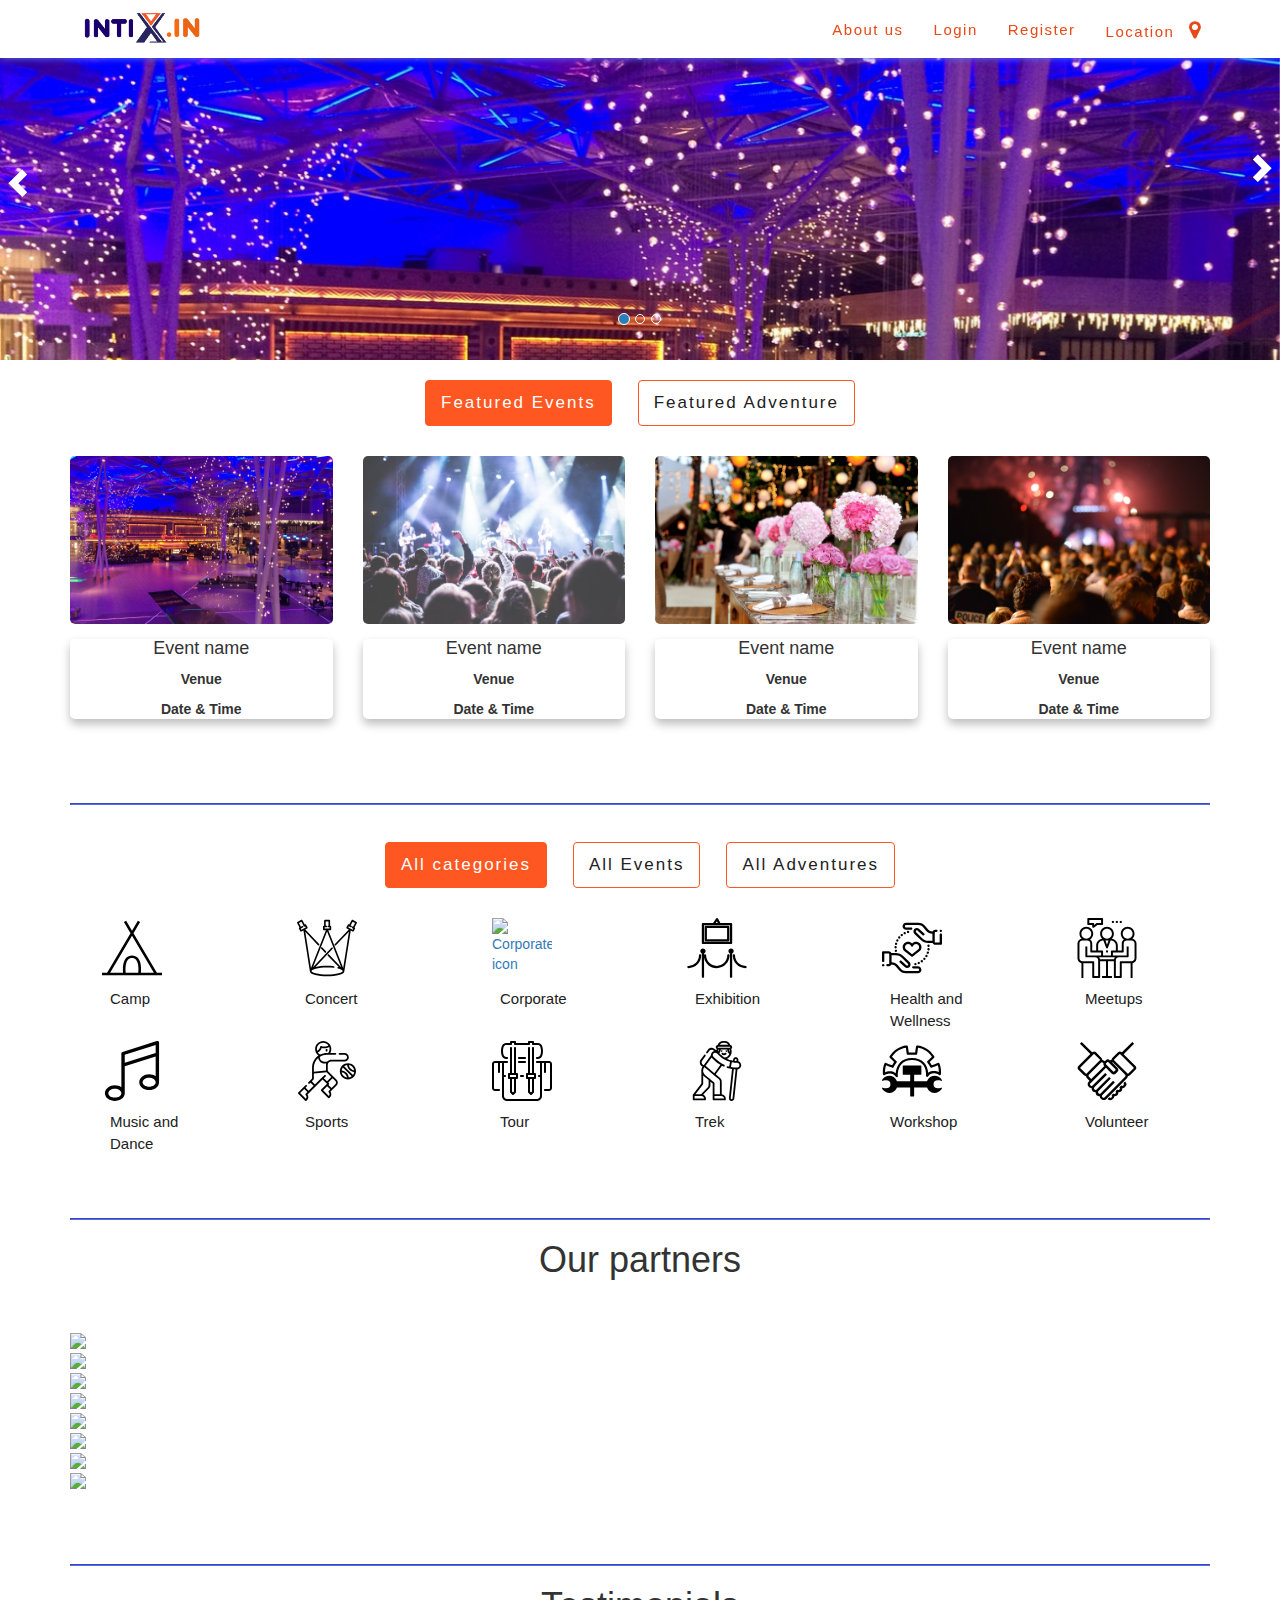
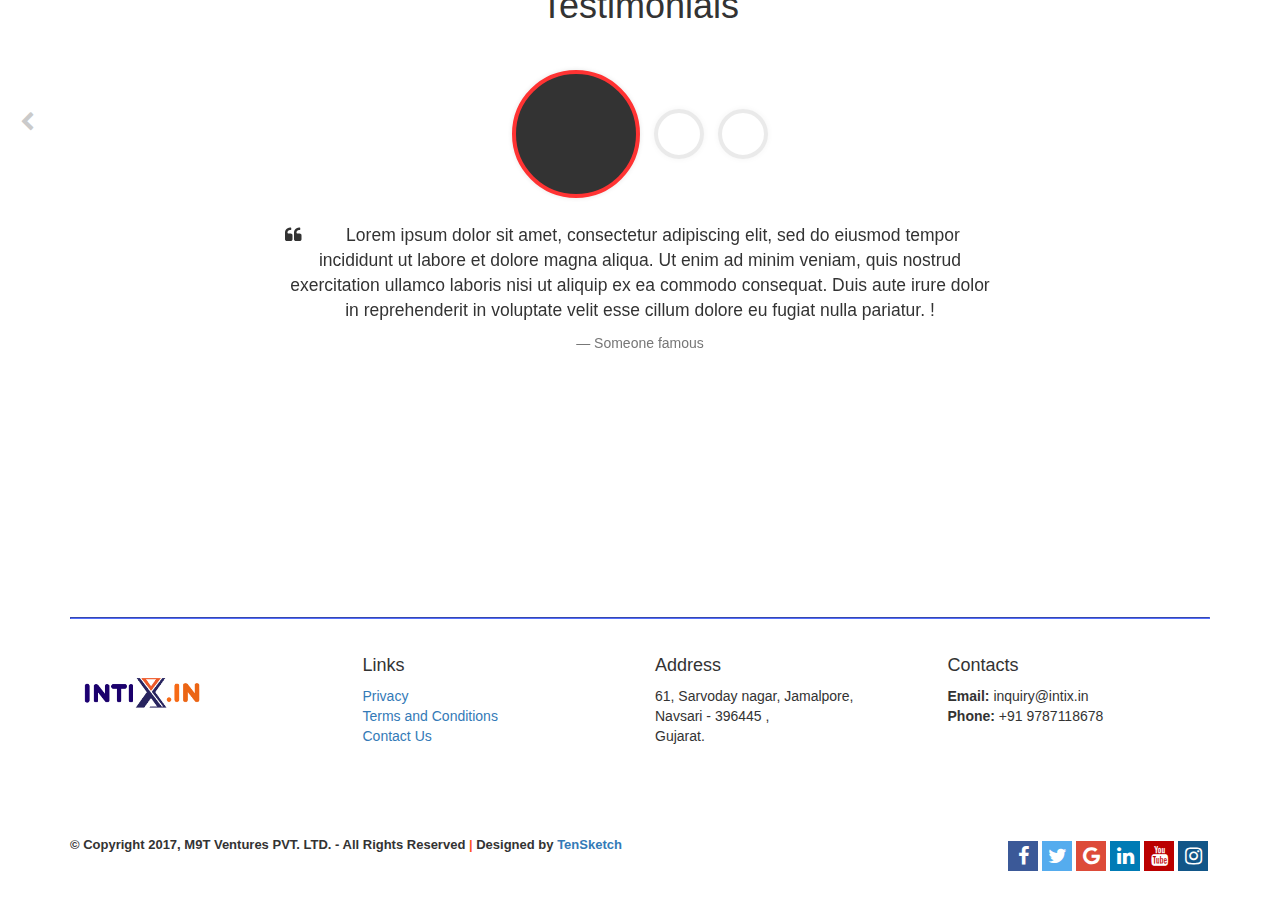
==== index.html @ 8bdb4c5f "intix design" ====
<!DOCTYPE html>
<html>
    <head>
        <title>Intix.in-Events and Adventures</title>
        <meta name="viewport" content="width=device-width, initial-scale=1.0">
        <meta name="description" content="Events listing and tour planning. Intix believes in creating memories together. We encourages people to spend time together in events and tours rather than people going for movies together. By doing this, we create memories and social strength. We support people spending time with each other either by going places and events happening in and around their city. Whenever people want to step out of their home, we should find intix.in as a one stop solution for planning and organizing your time of leisure, weekend or holiday. This is cool!">
        <meta name="keywords" content="events, adventures, tours, event listing, events planning, best events,, music events, dance events, showtime, ">    
        <!-- Bootstrap -->
        <link rel="shortcut icon" href="images/logo.png" type="image/x-icon">
        <link href="css/bootstrap.min.css" rel="stylesheet">
        <!--stylesheet for font awesome-->
        <link rel="stylesheet" href="https://maxcdn.bootstrapcdn.com/font-awesome/4.5.0/css/font-awesome.min.css">
        <!--stylesheet for our partners-->
        <link rel="stylesheet" href="css/infinite-slider.css">
        <link rel="stylesheet" href="css/style.css">
        <!-- HTML5 Shim andd Respond.js IE8 support of HTML5 elements and media queries -->
        <!-- WARNING: Respond.js doesn't work if you view the page via file:// -->
        <!--[if lt IE 9]>
        <script src="https://oss.maxcdn.com/libs/html5shiv/3.7.0/html5shiv.js"></script>
        <script src="https://oss.maxcdn.com/libs/respond.js/1.3.0/respond.min.js"></script>
        <![endif]-->
        
    </head>
    
    <body>
        <!--navbar starts-->
        <header>
            <nav class="navbar navbar-white navbar-fixed-top">
                <div class="container">
                    <div class="navbar-header">
                        <a class="navbar-brand" href="index.html">
                            <img alt="Brand" src="images/logo.png" style="width:150px;margin-top: -24px;">
                        </a>
                        <button type="button" class="navbar-toggle collapsed" data-toggle="collapse" data-target="#navbar" aria-expanded="false" aria-controls="navbar">
                            <span class="icon-bar"></span>
                            <span class="icon-bar"></span>
                            <span class="icon-bar"></span>
                        </button>
                    </div>
                    <div id="navbar" class="navbar-collapse collapse">
                        <ul class="nav navbar-nav navbar-right" id="snav">
                            <li><a href="about.html">About us</a></li>
                            <li><a href="#about">Login</a></li>
                            <li><a href="#contact">Register</a></li>
                            <li class="dropdown">
                                <a href="#" class="dropdown-toggle" data-toggle="dropdown" role="button" aria-haspopup="true" aria-expanded="false">Location <span class="fa fa-map-marker location"></span></a>
                                <ul class="dropdown-menu">
                                    <li><a href="#">Bengaluru</a></li>
                                    <li><a href="#">Kolkatta</a></li>
                                    <li><a href="#">Mumbai</a></li>
                                    <li><a href="#">Chennai</a></li>
                                </ul>
                            </li>
                        </ul>
                    </div><!--/.nav-collapse -->
                </div>
            </nav>
        </header>
        <!--navbar ends-->
        
        <!--slider starts-->
        <div class="container-fluid">
            <div class="row">
                <!-- Carousel -->
                <div id="carousel-example-generic" class="carousel slide" data-ride="carousel">
                    <!-- Indicators -->
                    <ol class="carousel-indicators">
                        <li data-target="#carousel-example-generic" data-slide-to="0" class="active"></li>
                        <li data-target="#carousel-example-generic" data-slide-to="1"></li>
                        <li data-target="#carousel-example-generic" data-slide-to="2"></li>
                    </ol>
                    <!-- Wrapper for slides -->
                    <div class="carousel-inner">
                        <div class="item active">
                            <img src="images/1E.jpeg" alt="First slide">
                        </div>
                        <div class="item">
                            <img src="images/2E.jpeg" alt="Second slide">
                        </div>
                        <div class="item">
                            <img src="images/3E.jpeg" alt="Third slide">
                        </div>
                        <div class="item">
                            <img src="images/4E.jpg" alt="Fourth slide">
                        </div>
                    </div>
                    <!-- Controls -->
                    <a class="left carousel-control" href="#carousel-example-generic" data-slide="prev">
                        <span class="glyphicon glyphicon-chevron-left"></span>
                    </a>
                    <a class="right carousel-control" href="#carousel-example-generic" data-slide="next">
                        <span class="glyphicon glyphicon-chevron-right"></span>
                    </a>
                </div>
                <!-- /carousel -->
            </div>
        </div>
        
        <!--featured events and adventures starts-->
        <div class="container" style="padding-top: 10px;">  
            <ul class="nav nav-pills" role="tablist">
                <li role="presentation" class="active">
                    <a href="#menu1" aria-controls="menu1" role="tab" data-toggle="tab" class="stab">Featured Events</a>
                </li>
                <li role="presentation">
                    <a href="#menu2" aria-controls="menu2" role="tab" data-toggle="tab" class="stab">Featured Adventure</a>
                </li>
            </ul>
            <div class="tab-content">
                <div id="menu1" class="tab-pane fade in active">
                    <div class="row">
                        <div class="col-sm-12 col-md-3 col-lg-3">
                            <div class="pdf-thumb-box"> 
                                <a href="booknow.html">
                                    <div class="pdf-thumb-box-overlay">
                                        <span>
                                          <img class="img-fluid" src="fonts/ticket_icon.svg" style="height: 4em; width: 4em;" alt="ticket icon">
                                      </span>
                                  </div>
                                  <img class="img-responsive" src="images/1E.jpeg" alt="eventpic">
                              </a>
                            </div>
                            <div class="card">
                               <h4>Event name</h4>
                                <p>Venue</p>
                                <p>Date & Time</p>
                            </div>
                        </div>
                      <div class="col-sm-12 col-md-3 col-lg-3">
                          <div class="pdf-thumb-box"> 
                              <a href="booknow.html">
                                  <div class="pdf-thumb-box-overlay">
                                      <span>
                                          <img class="img-fluid" src="fonts/ticket_icon.svg" style="height: 4em; width: 4em;" alt="ticket icon">
                                      </span>
                                  </div>
                                  <img class="img-responsive" src="images/2E.jpeg" alt="eventpic">
                              </a>
                          </div>
                          <div class="card">
                               <h4>Event name</h4>
                                <p>Venue</p>
                                <p>Date & Time</p>
                            </div>
                      </div>
                      <div class="col-sm-12 col-md-3 col-lg-3">
                          <div class="pdf-thumb-box"> 
                              <a href="booknow.html">
                                  <div class="pdf-thumb-box-overlay">
                                      <span>
                                          <img class="img-fluid" src="fonts/ticket_icon.svg" style="height: 4em; width: 4em;" alt="ticket icon">
                                      </span>
                                  </div>
                                  <img class="img-responsive" src="images/3E.jpeg" alt="eventpic">
                              </a>
                          </div>
                          <div class="card">
                               <h4>Event name</h4>
                                <p>Venue</p>
                                <p>Date & Time</p>
                            </div>
                      </div>
                      <div class="col-sm-12 col-md-3 col-lg-3">
                          <div class="pdf-thumb-box"> 
                              <a href="booknow.html">
                                  <div class="pdf-thumb-box-overlay">
                                      <span>
                                          <img class="img-fluid" src="fonts/ticket_icon.svg" style="height: 4em; width: 4em;" alt="ticket icon">
                                      </span>
                                  </div>
                                  <img class="img-responsive" src="images/4E.jpg" alt="eventpic">
                              </a>
                          </div>
                          
                          <div class="card">
                               <h4>Event name</h4>
                                <p>Venue</p>
                                <p>Date & Time</p>
                            </div>
                      </div>
                  </div>
              </div>
  
              <div id="menu2" class="tab-pane fade">
                  <div class="row">
                      <div class="col-sm-12 col-md-3 col-lg-3">
                          <div class="pdf-thumb-box"> 
                              <a href="booknow.html">
                                  <div class="pdf-thumb-box-overlay">
                                      <span>
                                          <img class="img-fluid" src="fonts/ticket_icon.svg" style="height: 4em; width: 4em;" alt="ticket icon">
                                      </span>
                                  </div>
                                  <img class="img-responsive" src="images/4E.jpg" alt="eventpic">
                              </a>
                          </div>
                          <div class="card">
                               <h4>Adventure name</h4>
                                <p>Venue</p>
                                <p>Date & Time</p>
                            </div>
                      </div>
                      <div class="col-sm-12 col-md-3 col-lg-3">
                          <div class="pdf-thumb-box"> 
                              <a href="booknow.html">
                                  <div class="pdf-thumb-box-overlay">
                                      <span>
                                          <img class="img-fluid" src="fonts/ticket_icon.svg" style="height: 4em; width: 4em;" alt="ticket icon">
                                      </span>
                                  </div>
                                  <img class="img-responsive" src="images/3E.jpeg" alt="eventpic">
                              </a>
                          </div>
                          <div class="card">
                               <h4>Adventure name</h4>
                                <p>Venue</p>
                                <p>Date & Time</p>
                            </div>
                          
                      </div>
                      <div class="col-sm-12 col-md-3 col-lg-3">
                          <div class="pdf-thumb-box"> 
                              <a href="booknow.html">
                                  <div class="pdf-thumb-box-overlay">
                                      <span>
                                          <img class="img-fluid" src="fonts/ticket_icon.svg" style="height: 4em; width: 4em;" alt="ticket icon">
                                      </span>
                                  </div>
                                  <img class="img-responsive" src="images/2E.jpeg" alt="eventpic">
                              </a>
                          </div>
                          <div class="card">
                               <h4>Adventure name</h4>
                                <p>Venue</p>
                                <p>Date & Time</p>
                            </div>
                      </div>
                      <div class="col-sm-12 col-md-3 col-lg-3">
                          <div class="pdf-thumb-box"> 
                              <a href="booknow.html">
                                  <div class="pdf-thumb-box-overlay">
                                      <span>
                                          <img class="img-fluid" src="fonts/ticket_icon.svg" style="height: 4em; width: 4em;" alt="ticket icon">
                                      </span>
                                  </div>
                                  <img class="img-responsive" src="images/1E.jpeg" alt="eventpic">
                              </a>
                          </div>
                          <div class="card">
                               <h4>Adventure name</h4>
                                <p>Venue</p>
                                <p>Date & Time</p>
                            </div>
                      </div>
                  </div>
              </div>
          </div>
      </div>
      <br><br><br>
      <!--all categories with starts-->
      <div class="container"> 
          <hr>
          <br>
          <ul class="nav nav-pills" role="tablist">
              <li role="presentation" class="active">
                  <a href="#menuAll" aria-controls="menu1" role="tab" data-toggle="tab" class="stab">All categories</a>
              </li>
              <li role="presentation">
                  <a href="#menuE" aria-controls="menu1" role="tab" data-toggle="tab" class="stab">All Events</a>
              </li>
              <li role="presentation">
                  <a href="#menuAd" aria-controls="menu3" role="tab" data-toggle="tab" class="stab">All Adventures</a>
              </li>
          </ul>
          <div class="tab-content">
              <!--all categories display-->
              <div id="menuAll" class="tab-pane fade in active">
                  <div class="row">
                      <div class="col-sm-12 col-md-2 col-lg-2" >
                          <a href="camp.html">
                              <img class="img-responsive" src="images/Camp.svg" id="icon_size" alt="camp icon">
                          </a>
                          <p class="name-allc">Camp</p>
                      </div>
                      <div class="col-sm-12 col-md-2 col-lg-2">
                          <a href="concert.html">
                              <img class="img-responsive" src="images/Concert.svg" id="icon_size" alt="Concert icon">
                          </a>
                          <p class="name-allc">Concert</p>
                      </div>
                      <div class="col-sm-12 col-md-2 col-lg-2">
                          <a href="Corporate.html">
                              <img class="img-responsive" src="images/corporate.svg" id="icon_size" alt="Corporate icon">
                          </a>
                          <p class="name-allc">Corporate</p>
                      </div>
                      <div class="col-sm-12 col-md-2 col-lg-2">
                          <a href="camp.html">
                              <img class="img-responsive" src="images/Exhibition.svg" id="icon_size" alt="Exhibition icon">
                          </a>
                          <p class="name-allc">Exhibition</p>
                      </div>
                      <div class="col-sm-12 col-md-2 col-lg-2">
                          <a href="camp.html">
                              <img class="img-responsive" src="images/Health%20&%20Wellness.svg" id="icon_size" alt="Health and Wellness icon">
                          </a>
                          <p class="name-allc">Health and Wellness</p>
                      </div>
                      <div class="col-sm-12 col-md-2 col-lg-2">
                          <a href="camp.html">
                              <img class="img-responsive" src="images/Meetups.svg" id="icon_size" alt="Meetups icon">
                          </a>
                          <p class="name-allc">Meetups</p>
                      </div>                    
                  </div>
                  <div class="row">
                      <div class="col-sm-12 col-md-2 col-lg-2">
                          <a href="camp.html">
                              <img class="img-responsive" src="images/Music%20and%20Dance.svg" id="icon_size" alt="Music and Dance icon">
                          </a>
                          <p class="name-allc">Music and<br> Dance</p>
                      </div>
                      <div class="col-sm-12 col-md-2 col-lg-2">
                          <a href="camp.html">
                              <img class="img-responsive" src="images/Sports.svg" id="icon_size" alt="Sports icon">
                          </a>
                          <p class="name-allc">Sports</p>
                      </div>
                      <div class="col-sm-12 col-md-2 col-lg-2">
                          <a href="camp.html">
                              <img class="img-responsive" src="images/Tour.svg" id="icon_size" alt="Tour icon">
                          </a>
                          <p class="name-allc">Tour</p>
                      </div>
                      <div class="col-sm-12 col-md-2 col-lg-2">
                          <a href="camp.html">
                              <img class="img-responsive" src="images/Trek.svg" id="icon_size" alt="Trek icon">
                          </a>
                          <p class="name-allc">Trek</p>
                      </div>
                      <div class="col-sm-12 col-md-2 col-lg-2">
                          <a href="camp.html">
                              <img class="img-responsive" src="images/Workshop.svg" id="icon_size" alt="Workshop icon">
                          </a>
                          <p class="name-allc">Workshop</p>
                      </div>
                      <div class="col-sm-12 col-md-2 col-lg-2">
                          <a href="camp.html">
                              <img class="img-responsive" src="images/Volunteer.svg" id="icon_size" alt="volunteer icon">
                          </a>
                          <p class="name-allc">Volunteer</p>
                      </div>
                  </div>
              </div>
              <!--all events display-->
              <div id="menuE" class="tab-pane fade">
                  <div class="row">
                      
                      <div class="col-sm-12 col-md-2 col-lg-2">
                          <a href="concert.html">
                              <img class="img-responsive" src="images/Concert.svg" id="icon_size" alt="Concert icon">
                          </a>
                          <p class="name-allc">Concert</p>
                      </div>
                      <div class="col-sm-12 col-md-2 col-lg-2">
                          <a href="Corporate.html">
                              <img class="img-responsive" src="images/Corporate.svg" id="icon_size" alt="Corporate icon">
                          </a>
                          <p class="name-allc">Corporate</p>
                      </div>
                      <div class="col-sm-12 col-md-2 col-lg-2">
                          <a href="camp.html">
                              <img class="img-responsive" src="images/Exhibition.svg" id="icon_size" alt="Exhibition icon">
                          </a>
                          <p class="name-allc">Exhibition</p>
                      </div>
                      <div class="col-sm-12 col-md-2 col-lg-2">
                          <a href="camp.html">
                              <img class="img-responsive" src="images/Health%20&%20Wellness.svg" id="icon_size" alt="Health and Wellness icon">
                          </a>
                          <p class="name-allc">Health and Wellness</p>
                      </div>
                      <div class="col-sm-12 col-md-2 col-lg-2">
                          <a href="camp.html">
                              <img class="img-responsive" src="images/Meetups.svg" id="icon_size" alt="Meetups icon">
                          </a>
                          <p class="name-allc">Meetups</p>
                      </div>
                      <div class="col-sm-12 col-md-2 col-lg-2">
                          <a href="camp.html">
                              <img class="img-responsive" src="images/Music%20and%20Dance.svg" id="icon_size" alt="Music and Dance icon">
                          </a>
                          <p class="name-allc">Music and<br> Dance</p>
                      </div>    
                  </div>
                  <div class="row">
                      <div class="col-sm-12 col-md-2 col-lg-2">
                          <a href="camp.html">
                              <img class="img-responsive" src="images/Workshop.svg" id="icon_size" alt="Workshop icon">
                          </a>
                          <p class="name-allc">Workshop</p>
                      </div>
                      <div class="col-sm-12 col-md-2 col-lg-2">
                          <a href="camp.html">
                              <img class="img-responsive" src="images/Volunteer.svg" id="icon_size" alt="volunteer icon">
                          </a>
                          <p class="name-allc">Volunteer</p>
                      </div>
                  </div>
              </div>
              
              <!--all adventures display-->
              <div id="menuAd" class="tab-pane fade">
                  <div class="row">
                      <div class="col-sm-12 col-md-2 col-lg-2">
                          <a href="camp.html">
                              <img class="img-responsive" src="images/Camp.svg" id="icon_size" alt="camp icon">
                          </a>
                          <p class="name-allc">Camp</p>
                      </div>
                      <div class="col-sm-12 col-md-2 col-lg-2">
                          <a href="camp.html">
                              <img class="img-responsive" src="images/Sports.svg" id="icon_size" alt="Sports icon">
                          </a>
                          <p class="name-allc">Sports</p>
                      </div>
                      <div class="col-sm-12 col-md-2 col-lg-2">
                          <a href="camp.html">
                              <img class="img-responsive" src="images/Trek.svg" id="icon_size" alt="Trek icon">
                          </a>
                          <p class="name-allc">Trek</p>
                      </div>
                      <div class="col-sm-12 col-md-2 col-lg-2">
                          <a href="camp.html">
                              <img class="img-responsive" src="images/Tour.svg" id="icon_size" alt="Tour icon">
                          </a>
                          <p class="name-allc">Tour</p>
                      </div>
                  </div>
              </div>
          </div>
      </div><br><br>
        <!-- Our partners starts-->
        <div class="container">
            <hr>
            <h1 class="text-center">Our partners</h1>
            <br><br>
            <div class="customer-logos">
                <div class="slide">
                    <img src="https://www.solodev.com/assets/carousel/image1.png">
                </div>
                <div class="slide">
                    <img src="https://www.solodev.com/assets/carousel/image2.png">
                </div>
                <div class="slide">
                    <img src="https://www.solodev.com/assets/carousel/image3.png">
                </div>
                <div class="slide">
                    <img src="https://www.solodev.com/assets/carousel/image4.png">
                </div>
                <div class="slide">
                    <img src="https://www.solodev.com/assets/carousel/image5.png">
                </div>
                <div class="slide">
                    <img src="https://www.solodev.com/assets/carousel/image6.png">
                </div>
                <div class="slide">
                    <img src="https://www.solodev.com/assets/carousel/image7.png">
                </div>
                <div class="slide">
                    <img src="https://www.solodev.com/assets/carousel/image8.png">
                </div>
            </div>
        </div>
        <br><br><br>    
				
        <!-- Our partners ends -->
        <!--testimonials starts-->
       <div class="container" style="padding-bottom: 0px;">
           <hr>
            <h1 class="text-center">Testimonials</h1>
           
           <div class="row">
                    <div class="col-md-12" data-wow-delay="0.2s">
                        <div class="carousel slide" data-ride="carousel" id="quote-carousel">
                            <!-- Bottom Carousel Indicators -->
                            <ol class="carousel-indicators">
                                <li data-target="#quote-carousel" data-slide-to="0" class="active"><img class="img-responsive " src="https://s3.amazonaws.com/uifaces/faces/twitter/brad_frost/128.jpg" alt="">
                                </li>
                                <li data-target="#quote-carousel" data-slide-to="1"><img class="img-responsive" src="https://s3.amazonaws.com/uifaces/faces/twitter/rssems/128.jpg" alt="">
                                </li>
                                <li data-target="#quote-carousel" data-slide-to="2"><img class="img-responsive" src="https://s3.amazonaws.com/uifaces/faces/twitter/adellecharles/128.jpg" alt="">
                                </li>
                            </ol>

                            <!-- Carousel Slides / Quotes -->
                            <div class="carousel-inner text-center">

                                <!-- Quote 1 -->
                                <div class="item active">
                                    <blockquote>
                                        <div class="row">
                                            <div class="col-sm-8 col-sm-offset-2">

                                                <p>Lorem ipsum dolor sit amet, consectetur adipiscing elit, sed do eiusmod tempor incididunt ut labore et dolore magna aliqua. Ut enim ad minim veniam, quis nostrud exercitation ullamco laboris nisi ut aliquip ex ea commodo consequat. Duis aute irure dolor in reprehenderit in voluptate velit esse cillum dolore eu fugiat nulla pariatur. !</p>
                                                <small>Someone famous</small>
                                            </div>
                                        </div>
                                    </blockquote>
                                </div>
                                <!-- Quote 2 -->
                                <div class="item">
                                    <blockquote>
                                        <div class="row">
                                            <div class="col-sm-8 col-sm-offset-2">

                                                <p>Lorem ipsum dolor sit amet, consectetur adipiscing elit, sed do eiusmod tempor incididunt ut labore et dolore magna aliqua. Ut enim ad minim veniam, quis nostrud exercitation ullamco laboris nisi ut aliquip ex ea commodo consequat. Duis aute irure dolor in reprehenderit in voluptate velit esse cillum dolore eu fugiat nulla pariatur. </p>
                                                <small>Someone famous</small>
                                            </div>
                                        </div>
                                    </blockquote>
                                </div>
                                <!-- Quote 3 -->
                                <div class="item">
                                    <blockquote>
                                        <div class="row">
                                            <div class="col-sm-8 col-sm-offset-2">

                                                <p>Lorem ipsum dolor sit amet, consectetur adipiscing elit, sed do eiusmod tempor incididunt ut labore et dolore magna aliqua. Ut enim ad minim veniam, quis nostrud exercitation ullamco laboris nisi ut aliquip ex ea commodo consequat. Duis aute irure dolor in reprehenderit in voluptate velit esse cillum dolore eu fugiat nulla pariatur. .</p>
                                                <small>Someone famous</small>
                                            </div>
                                        </div>
                                    </blockquote>
                                </div>
                            </div>

                            <!-- Carousel Buttons Next/Prev -->
                            <a data-slide="prev" href="#quote-carousel" class="left carousel-control"><i class="fa fa-chevron-left"></i></a>
                            <a data-slide="next" href="#quote-carousel" class="right carousel-control"><i class="fa fa-chevron-right"></i></a>
                        </div>
                    </div>
                </div>
</div>
        
        
        <!--testimonials ends-->
        
        
        
        <!--footer starts-->
        <footer>
            <div class="container">
                <hr>
                <div class="row" style="padding-top: 20px;">
                <div class="col-sm-12 col-md-3">
                    <a class="navbar-brand" href="index.html"><img alt="Brand" src="images/logo.png" style="width:150px;" class="img-fluid"></a>
                    <br>
                </div>    
                    <div class="col-sm-12 col-md-3">
                        <h4>Links</h4>
                            <a class="linkfooter" href="privacy.html" target="_blank">Privacy</a><br>
                            <a class="linkfooter" href="terms_&_conditions.html" target="_blank">Terms and Conditions</a><br>
                            <a class="linkfooter" href="privacy.html" target="_blank">Contact Us</a><br>
                    </div>    
                    <div class="col-sm-12 col-md-3">
                        <h4>Address</h4>
                        <p>61, Sarvoday nagar, Jamalpore,<br>Navsari - 396445 , <br>Gujarat.</p>
                        
                    </div>    
                    <div class="col-sm-12 col-md-3" >
                        <h4>Contacts</h4>
                        <p><b>Email:</b>&nbsp;inquiry@intix.in<br><b>Phone:</b>&nbsp;+91 9787118678</p>
                    </div>    
                </div>
                <br><br><br><br>
                <div class="row">
                    <div class="col-sm-12 col-md-6 col-lg-6">
                        <div class="copyright">
                            <p> © Copyright 2017, M9T Ventures PVT. LTD. - All Rights Reserved <span style="color: #FF5722">|</span> Designed by <a href="www.tensketch.com">TenSketch</a></p>
                        </div>
                    </div>
                    <div class="col-sm-12 col-md-6 col-lg-6">
                        <div class="social">
                            <a href="#" class="fa fa-facebook"></a>
                            <a href="#" class="fa fa-twitter"></a>
                            <a href="#" class="fa fa-google"></a>
                            <a href="#" class="fa fa-linkedin"></a>
                            <a href="#" class="fa fa-youtube"></a>
                            <a href="#" class="fa fa-instagram"></a>
                            
                        </div>
                    </div>
                                     
                    
                </div>
                
                    
            
            </div>
        </footer>
        <!--footer ends-->
        
        
        
        
        <!-- jQuery (necessary for Bootstrap's JavaScript plugins) -->
        <script src="https://code.jquery.com/jquery.js"></script>
        
        <!-- Include all compiled plugins (below), or include individual files as needed -->
        <script src="js/bootstrap.min.js"></script>
        <!--script for our partners starts-->
        <script>
            $(document).ready(function(){
                $('.customer-logos').slick({
                    slidesToShow: 6,
                    slidesToScroll: 1,
                    autoplay: true,
                    autoplaySpeed: 1000,
                    arrows: false,
                    dots: false,
                    pauseOnHover: false,
                    responsive: [{
                    breakpoint: 768,
                    settings: {
                    slidesToShow: 4
                    }
                    }, {breakpoint: 520,
                        settings: {
                            slidesToShow: 3
                        }
                       }]
                });
            });
        </script>
        
        <script src="https://cdnjs.cloudflare.com/ajax/libs/slick-carousel/1.6.0/slick.js"></script>
        
        <!--script for our partners ends-->
        
  </body>
</html>
---- css/infinite-slider.css ----
/* Slider */
.slick-slide {
    margin: 0px 20px;
}

.slick-slide img {
    width: 100%;
}

.slick-slider
{
    position: relative;
    display: block;
    box-sizing: border-box;
    -webkit-user-select: none;
    -moz-user-select: none;
    -ms-user-select: none;
            user-select: none;
    -webkit-touch-callout: none;
    -khtml-user-select: none;
    -ms-touch-action: pan-y;
        touch-action: pan-y;
    -webkit-tap-highlight-color: transparent;
}

.slick-list
{
    position: relative;
    display: block;
    overflow: hidden;
    margin: 0;
    padding: 0;
}
.slick-list:focus
{
    outline: none;
}
.slick-list.dragging
{
    cursor: pointer;
    cursor: hand;
}

.slick-slider .slick-track,
.slick-slider .slick-list
{
    -webkit-transform: translate3d(0, 0, 0);
       -moz-transform: translate3d(0, 0, 0);
        -ms-transform: translate3d(0, 0, 0);
         -o-transform: translate3d(0, 0, 0);
            transform: translate3d(0, 0, 0);
}

.slick-track
{
    position: relative;
    top: 0;
    left: 0;
    display: block;
}
.slick-track:before,
.slick-track:after
{
    display: table;
    content: '';
}
.slick-track:after
{
    clear: both;
}
.slick-loading .slick-track
{
    visibility: hidden;
}

.slick-slide
{
    display: none;
    float: left;
    height: 100%;
    min-height: 1px;
}
[dir='rtl'] .slick-slide
{
    float: right;
}
.slick-slide img
{
    display: block;
}
.slick-slide.slick-loading img
{
    display: none;
}
.slick-slide.dragging img
{
    pointer-events: none;
}
.slick-initialized .slick-slide
{
    display: block;
}
.slick-loading .slick-slide
{
    visibility: hidden;
}
.slick-vertical .slick-slide
{
    display: block;
    height: auto;
    border: 1px solid transparent;
}
.slick-arrow.slick-hidden {
    display: none;
}
---- css/style.css ----
/* navbar style */
            .navbar-white {
                background-color:#fff;
                border-radius:0;
                box-shadow: 0px 0.5px 7px #536DFE;
                padding: 5px 0px 0px;
                
            }
            .navbar-nav > li >a{
                color:#E64A19;
            }
            .navbar-nav > li >a:hover{
                background:#FF5722;
                color:#fff;
            }
            .location{
                padding: 0px !important;
                margin: 0px !important;
            }
            .navbar-toggle .icon-bar{
                background-color: black;
            }
            #snav{
                font-size: 15px; 
                font-weight:300; 
                color: #212121; 
                letter-spacing: 0.15rem;
            }
.navbar-brand{
    margin-left: 0px !important;
    padding-left: 0px;
}
                        
            /* html & body styles */
            body{
                background: #fff;
            }

            /* horizontal line style */
            hr{
                display: block;
                margin-top: 1em;
                margin-bottom: 0.5em;
                margin-left: auto;
                margin-right: auto;
                border-style: inset;
                border-width: 1px;
                border-color: #536DFE;
            }

            /* Carousel Styles*/
            .carousel-indicators .active {
                background-color: #2980b9;
            }
            
            .carousel-inner img {
                width: 100%;
                height: 100%;
            }
            .carousel-inner{
                height: 40vh;
            }
            .carousel-control {
                width: 0;
            }

            .carousel-control.left,.carousel-control.right {
	           opacity: 1;
	           filter: alpha(opacity=100);
	           background-image: none;
	           background-repeat: no-repeat;
	           text-shadow: none;
            }

            .carousel-control.left span {
                padding: 15px;
            }

            .carousel-control.right span {
	           margin-right: 5px;
            }   
            
            .carousel-control .glyphicon-chevron-left, 
            .carousel-control .glyphicon-chevron-right, 
            .carousel-control .icon-prev, 
            .carousel-control .icon-next {
	           position: absolute;
	           top: 45%;
	           z-index: 5;
	           display: inline-block;
            }

            .carousel-control .glyphicon-chevron-left,
            .carousel-control .icon-prev {
	           left: 0;
            }

            .carousel-control .glyphicon-chevron-right,
            .carousel-control .icon-next {
	           right: 0;
            }

            .carousel-cntrol.left span,
            .carousel-control.right span {
	           background-color: none;
            }

            .carousel-control.left span:hover,
            .carousel-control.right span:hover {
	           opacity: .7;
	           filter: alpha(opacity=70);
            }
            
            /* style for tab toggle*/
            .stab{
                font-size: 17px; 
                font-weight:500; 
                color: #212121; 
                letter-spacing: 0.2rem;
                border: 1.5px solid;
                border-color: #FF5722;
            }
            nav-tabs > li, .nav-pills > li {
                float:none;
                display:inline-block;
                *display:inline; /* ie7 fix */
                zoom:1; /* hasLayout ie7 trigger */
                padding: 10px;
            }
            .nav-tabs, .nav-pills {
                text-align: center;
                border-radius: 10px;
            }       
            .tab-content{
                position: relative;
                padding-top: 20px;
            }
            .nav-pills>li.active>a, .nav-pills>li.active>a:focus, .nav-pills>li.active>a:hover{
                color: #fff;
                background-color: #FF5722; 
            }

            /* hover image with center icons */
            .pdf-thumb-box{
                display:inline-block;
                position:relative !important; 
                overflow: hidden;
                border-radius: 5px;
                
            }
            .pdf-thumb-box-overlay {
                display:none;
            }
            .pdf-thumb-box a:hover .pdf-thumb-box-overlay {
                display:inline;
                text-align:center;
                position: absolute;
                transition: background 0.2s ease, padding 0.8s linear;
                background-color: #6D5CA1; 
                color: #fff;
                width:100%;
                height:100%;
                text-shadow: 0 1px 2px rgba(0, 0, 0, .6);
                opacity: 0.85   ;
            }
            .pdf-thumb-box-overlay span {
                position: relative;
                top: 35%;
                -webkit-transform: translateY(-50%);
                -ms-transform: translateY(-50%);
                transform: translateY(-50%);
            }

            /* style for all categories */
            .name-allc{
                padding-top: 10px;
                padding-left: 40px;
                color: #212121;
                font-weight: 500;
                font-size: 15px;
            }
            #icon_size{
                height: 60px;
                width: 60px;
                margin-left: 32px;
            }
            
            /*featured section card style*/
            .card{
                text-align: center;
                font-weight: 600;
                box-shadow: 0px 5px 10px 0px #BDBDBD;
                border-left: 0px solid #BDBDBD;
                border-radius: 5px
            }
            
            /* style for testimonials */
            #quote-carousel {
                padding: 0 10px 30px 10px;
                margin-top: 20px;
            }
            #quote-carousel .carousel-control {
                background: none;
                color: #CACACA;
                font-size: 2.3em;
                text-shadow: none;
                margin-top: 30px;
            }
            #quote-carousel .carousel-indicators {
                position: relative;
                right: 50%;
                top: 0%;
                bottom: 0px;
                margin-top: 0;
                
                margin-right: -19px;
            }
            #quote-carousel .carousel-indicators li {
                width: 50px;
                height: 50px;
                cursor: pointer;
                border: 1px solid #ccc;
                box-shadow: 0 0 5px rgba(0, 0, 0, 0.1);
                border-radius: 50%;
                opacity: 0.4;
                overflow: hidden;
                transition: all .4s ease-in;
                vertical-align: middle;
            }
            #quote-carousel .carousel-indicators .active {
                width: 128px;
                height: 128px;
                opacity: 1;
                transition: all .2s;
            }   
            .item blockquote {
                border-left: none;
                margin: 0;
            }
            .item blockquote p:before {
                content: "\f10d";
                font-family: 'Fontawesome';
                float: left;
                margin-right: 10px;
            }
/* maps style*/
            .map-responsive{
                overflow:hidden;
                padding-bottom: 75%;
                position:relative;
                height:0;
                margin-left: 60px;
                border-radius: 5px;
                box-shadow: 1px 1px 4px 1px;
            }
            .map-responsive iframe{
                left:0;
                top:0;
                height:100%;
                width:100%;
                position:absolute;
            }
            /*form style*/ 
            #formdiv{
                border-radius: 5px;
                padding-bottom: 10px;
                padding-top: 10px;
                box-shadow: 1px 1px 4px 1px;
            }
            
            .btn {
                padding: 10px 20px;
                border: 0 none;
                font-weight: 700;
                letter-spacing: 2px;
                text-transform: uppercase;
            }
 
            .btn:focus, .btn:active:focus, .btn.active:focus {
                outline: 0 none;
            }
 
            .btn-primary {
                background: #E64A19;
                color: #ffffff;
                margin: 5px;
            }
 
            .btn-primary:hover, .btn-primary:focus, .btn-primary:active, .btn-primary.active, .open > .dropdown-toggle.btn-primary {
                background: #FF5722;
            }
 
            .btn-primary:active, .btn-primary.active {
                background: #E64A19;
                box-shadow: none;
            }
            .form-control:focus, .select:focus {
                border-color: #eb6616;
                box-shadow: 0 0px 1px rgb(235,102,22);
            }
            .form-group {
                margin-bottom: 15px;
                
            }
            .form-control{
                
            }
            /*form style*/ 
                
            /*style for select*/
            #tic_details{
                padding-bottom: 10px;
                padding-top: 10px;
            }
            .select, #form{
                border-radius: 5px;
                padding-bottom: 10px;
                padding-top: 10px;
                width: 50%;
                text-align: left;
                padding-left: 10px;
            }
            /* testimonials Carousel */

            #quote-carousel {
                padding: 0 10px 30px 10px;
                margin-top: 30px;
    
            }
            #quote-carousel .carousel-control {
                background: none;
                color: #CACACA;
                font-size: 2.3em;
                text-shadow: none;
                margin-top: 30px;
            }
            #quote-carousel .carousel-control.left {
                left: -60px;
            }
            #quote-carousel .carousel-control.right {
                right: -60px;
            }
            #quote-carousel .carousel-indicators {
                right: 50%;
                top: auto;
                bottom: 0px;
                margin-right: -19px;
            }
            #quote-carousel .carousel-indicators li {
                width: 50px;
                height: 50px;
                margin: 5px;
                cursor: pointer;
                border: 4px solid #CCC;
                border-radius: 50px;
                opacity: 0.4;
                overflow: hidden;
                transition: all 0.4s;
            }
            #quote-carousel .carousel-indicators .active {
                background: #333333;
                width: 128px;
                height: 128px;
                border-radius: 100px;
                border-color: #f33;
                opacity: 1;
                overflow: hidden;
            }
            .carousel-inner {
                min-height: 300px;
            }
            .item blockquote {
                border-left: none;
                margin: 0;
            }
            .item blockquote p:before {
                content: "\f10d";
                font-family: 'Fontawesome';
                float: left;
                margin-right: 10px;
            }
            
            /*footer style*/
            .social{
                padding-left: 0;
                margin-bottom: 2em;
                list-style: none;
                display: flex;
                flex-wrap: wrap;
                justify-content: flex-end;
                -webkit-justify-content: flex-end;
            }
            .copyright{
                
                font-size: 13px;
                font-weight: 600;
                
            }

            /* style for social icons*/
            .fa {
                padding: 5px;
                font-size: 20px;
                width: 30px;
                text-align: center;
                text-decoration: none;
                margin: 5px 2px;
            }
            .fa:hover {
                opacity: 0.7;
            }
            .fa-facebook {
                background: #3B5998;
                color: white;
            }

            .fa-twitter {
                background: #55ACEE;
                color: white;
            }
            .fa-google {
                background: #dd4b39;
                color: white;
            }

            .fa-linkedin {
                background: #007bb5;
                color: white;
            }

            .fa-youtube {
                background: #bb0000;
                color: white;
            }       

            .fa-instagram {
                background: #125688;
                color: white;
            }
            


/*booking page styles*/
.img1 {
    /*filter: gray; IE6-9 *
    -webkit-filter: grayscale(1); /* Google Chrome, Safari 6+ & Opera 15+ */
    -webkit-box-shadow: 0px 2px 6px 1px rgb(83,109,254);
    -moz-box-shadow: 0px 2px 6px 1px rgb(83,109,254);
    box-shadow: 0px 2px 6px 1px rgb(83,109,254);
}

.img1:hover {
    filter: none; /* IE6-9 */
    -webkit-filter: grayscale(0); /* Google Chrome, Safari 6+ & Opera 15+ */
}
/*booking page styles*/
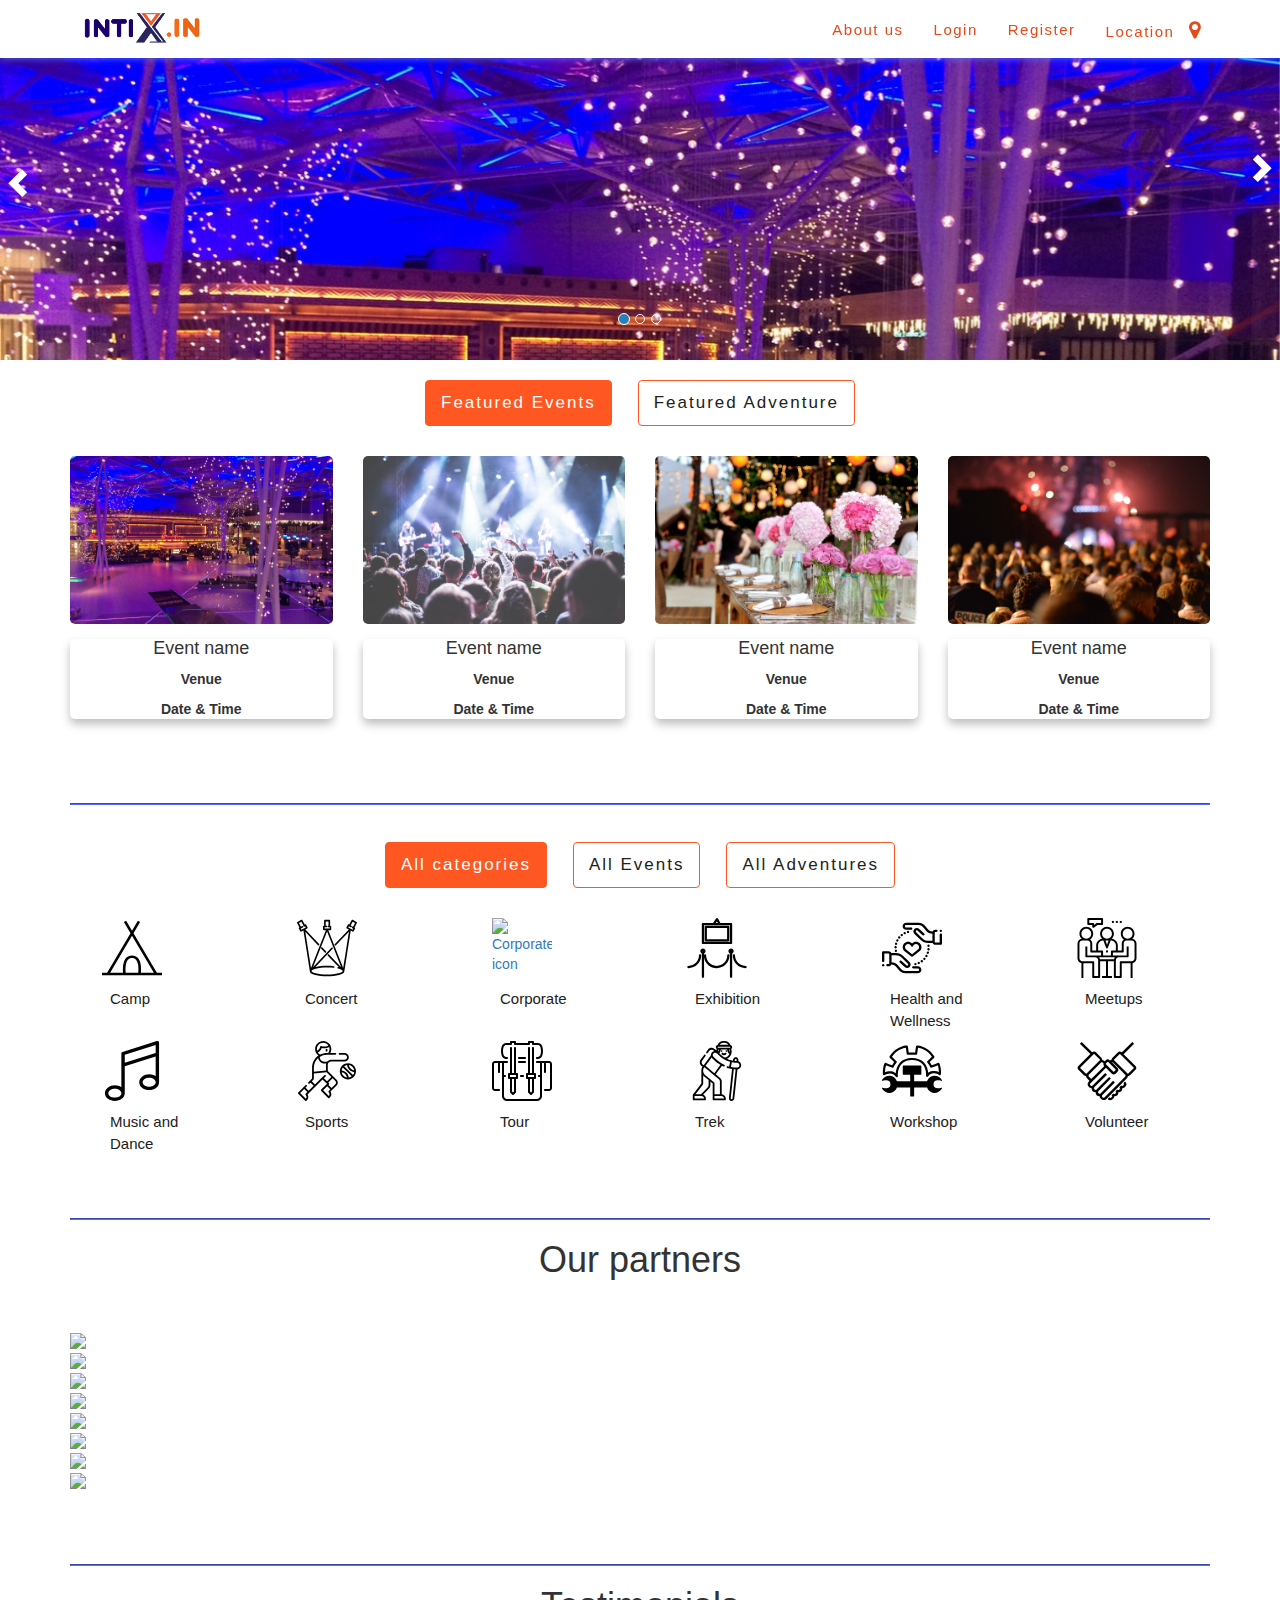
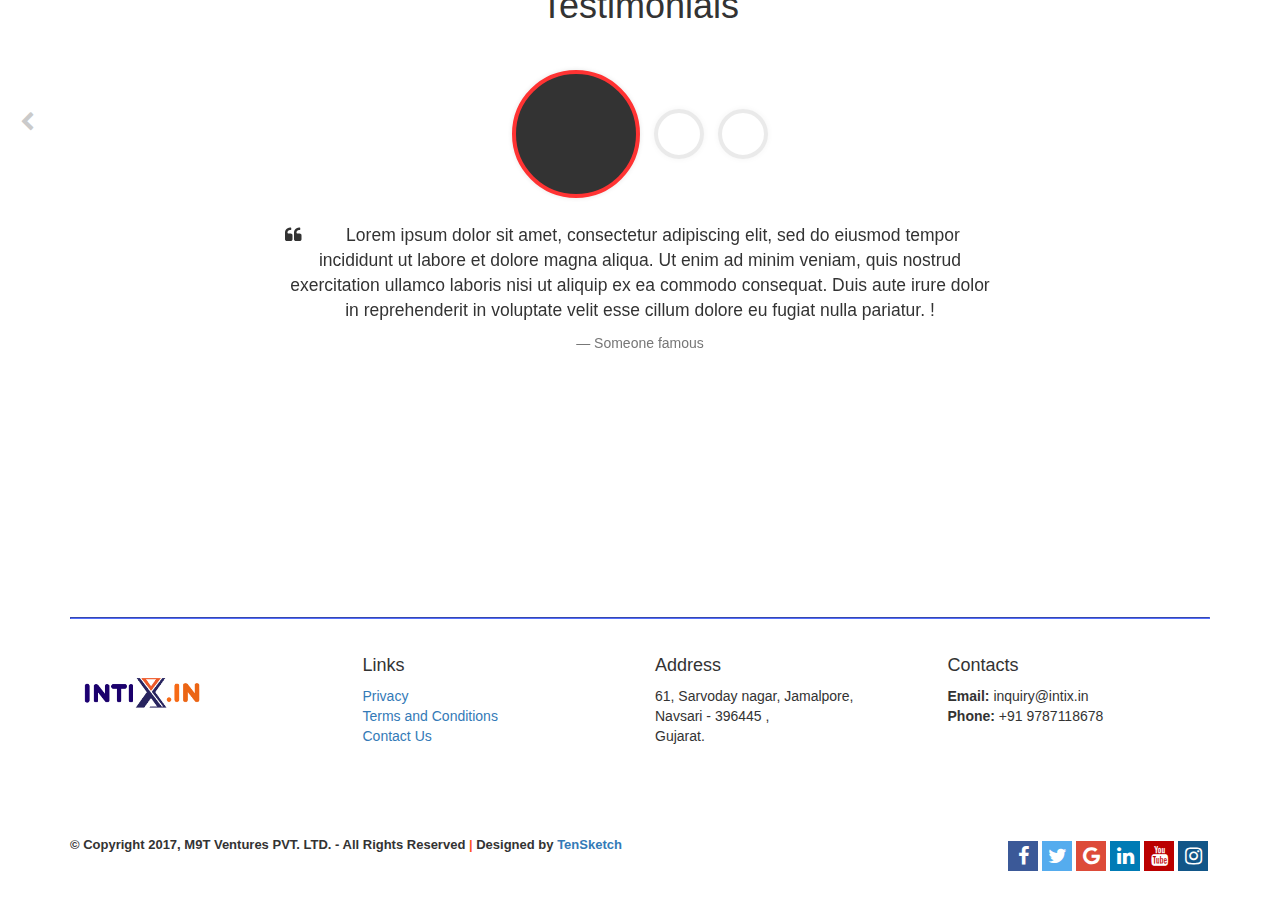
==== commit 66402c8d: "about us styles edited" ====
--- a/index.html
+++ b/index.html
@@ -552,22 +552,21 @@
             <div class="container">
                 <hr>
                 <div class="row" style="padding-top: 20px;">
-                <div class="col-sm-12 col-md-3">
-                    <a class="navbar-brand" href="index.html"><img alt="Brand" src="images/logo.png" style="width:150px;" class="img-fluid"></a>
-                    <br>
+                <div class="col-sm-12 col-md-3 col-lg-3">
+                    <a class="navbar-brand" href="index.html"><img alt="Brand" src="images/logo.png" style="width:150px;"></a>
                 </div>    
-                    <div class="col-sm-12 col-md-3">
+                    <div class="col-sm-12 col-md-3 col-lg-3">
                         <h4>Links</h4>
-                            <a class="linkfooter" href="privacy.html" target="_blank">Privacy</a><br>
-                            <a class="linkfooter" href="terms_&_conditions.html" target="_blank">Terms and Conditions</a><br>
-                            <a class="linkfooter" href="privacy.html" target="_blank">Contact Us</a><br>
+                            <a class="linkfooter" href="privacy.html">Privacy</a><br>
+                            <a class="linkfooter" href="terms_&_conditions.html">Terms and Conditions</a><br>
+                            <a class="linkfooter" href="privacy.html">Contact Us</a><br>
                     </div>    
-                    <div class="col-sm-12 col-md-3">
+                    <div class="col-sm-12 col-md-3 col-lg-3">
                         <h4>Address</h4>
                         <p>61, Sarvoday nagar, Jamalpore,<br>Navsari - 396445 , <br>Gujarat.</p>
                         
                     </div>    
-                    <div class="col-sm-12 col-md-3" >
+                    <div class="col-sm-12 col-md-3 col-lg-3" >
                         <h4>Contacts</h4>
                         <p><b>Email:</b>&nbsp;inquiry@intix.in<br><b>Phone:</b>&nbsp;+91 9787118678</p>
                     </div>    
@@ -581,12 +580,12 @@
                     </div>
                     <div class="col-sm-12 col-md-6 col-lg-6">
                         <div class="social">
-                            <a href="#" class="fa fa-facebook"></a>
-                            <a href="#" class="fa fa-twitter"></a>
-                            <a href="#" class="fa fa-google"></a>
-                            <a href="#" class="fa fa-linkedin"></a>
-                            <a href="#" class="fa fa-youtube"></a>
-                            <a href="#" class="fa fa-instagram"></a>
+                            <a href="#" target="_blank" class="fa fa-facebook"></a>
+                            <a href="#" target="_blank" class="fa fa-twitter"></a>
+                            <a href="#" target="_blank" class="fa fa-google"></a>
+                            <a href="#" target="_blank" class="fa fa-linkedin"></a>
+                            <a href="#" target="_blank" class="fa fa-youtube"></a>
+                            <a href="#" target="_blank" class="fa fa-instagram"></a>
                             
                         </div>
                     </div>
--- a/css/style.css
+++ b/css/style.css
@@ -456,3 +456,6 @@
 /*booking page styles*/
 
 
+
+
+
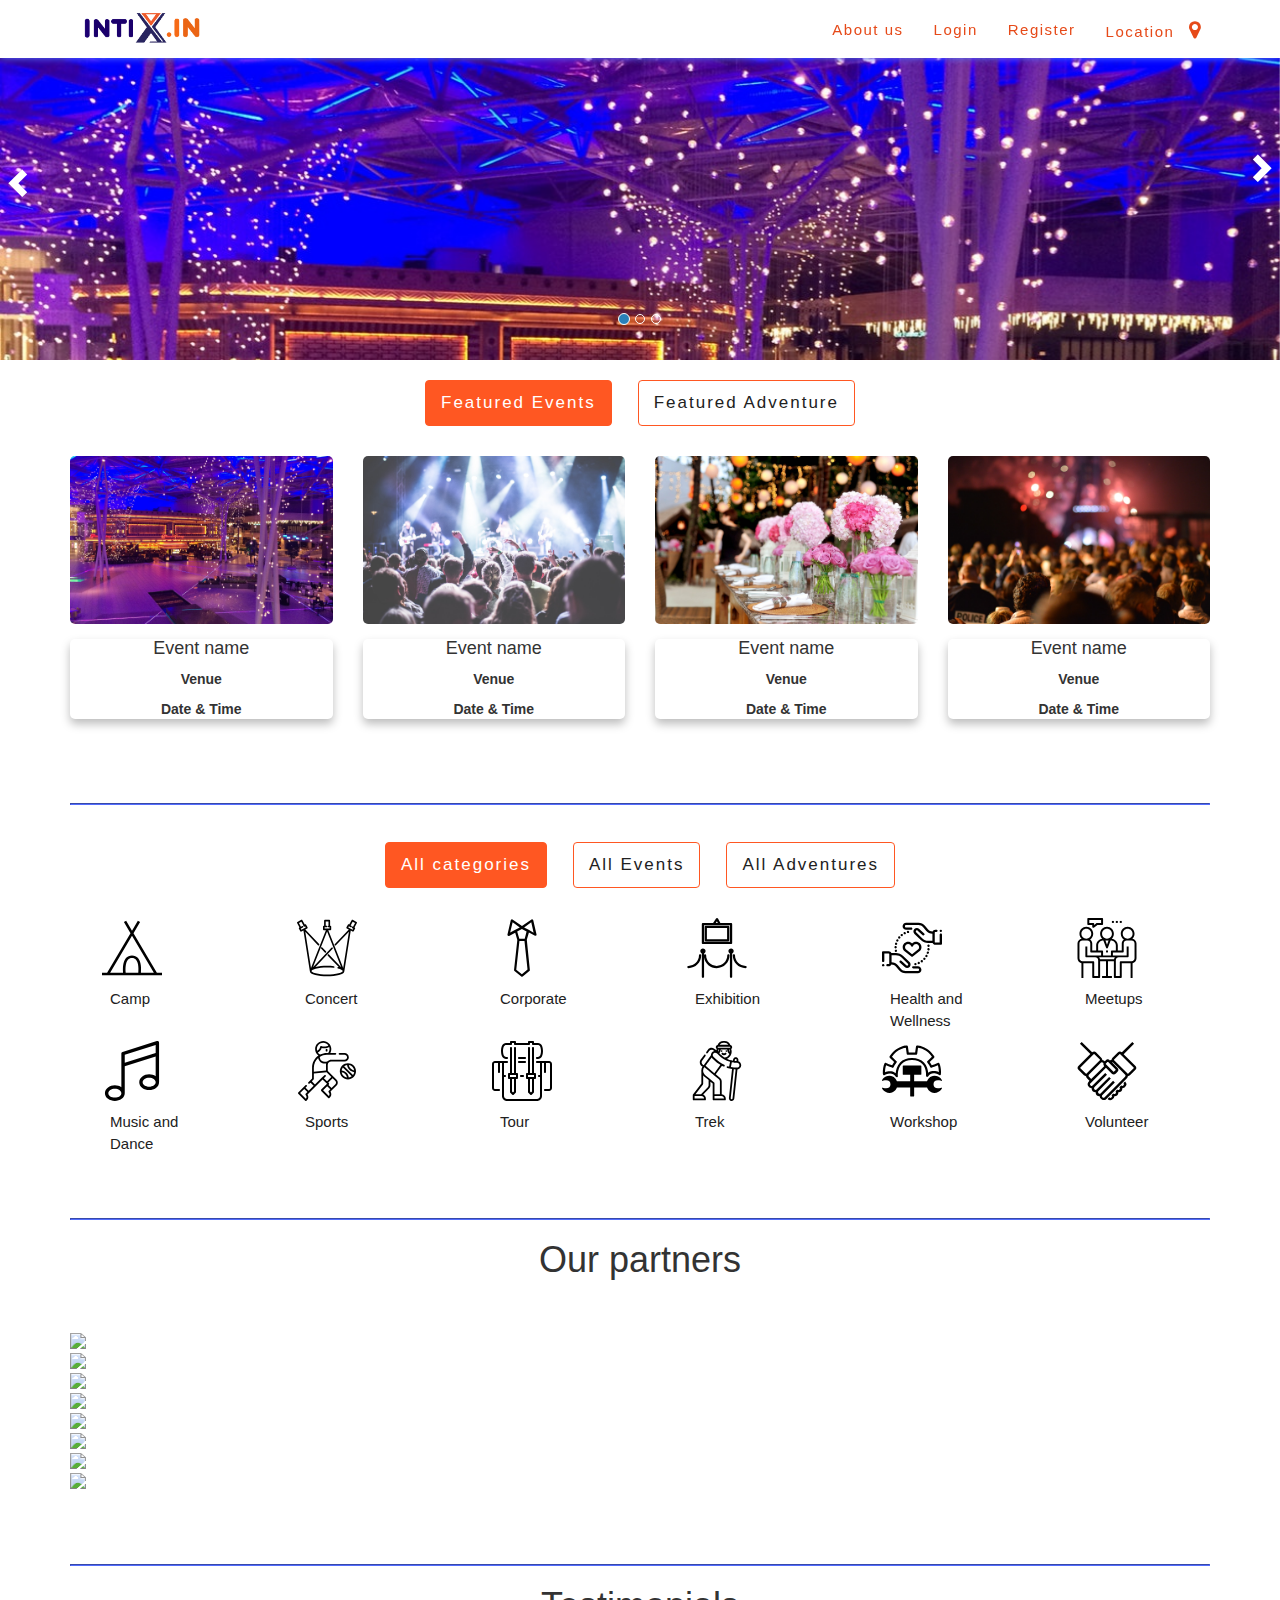
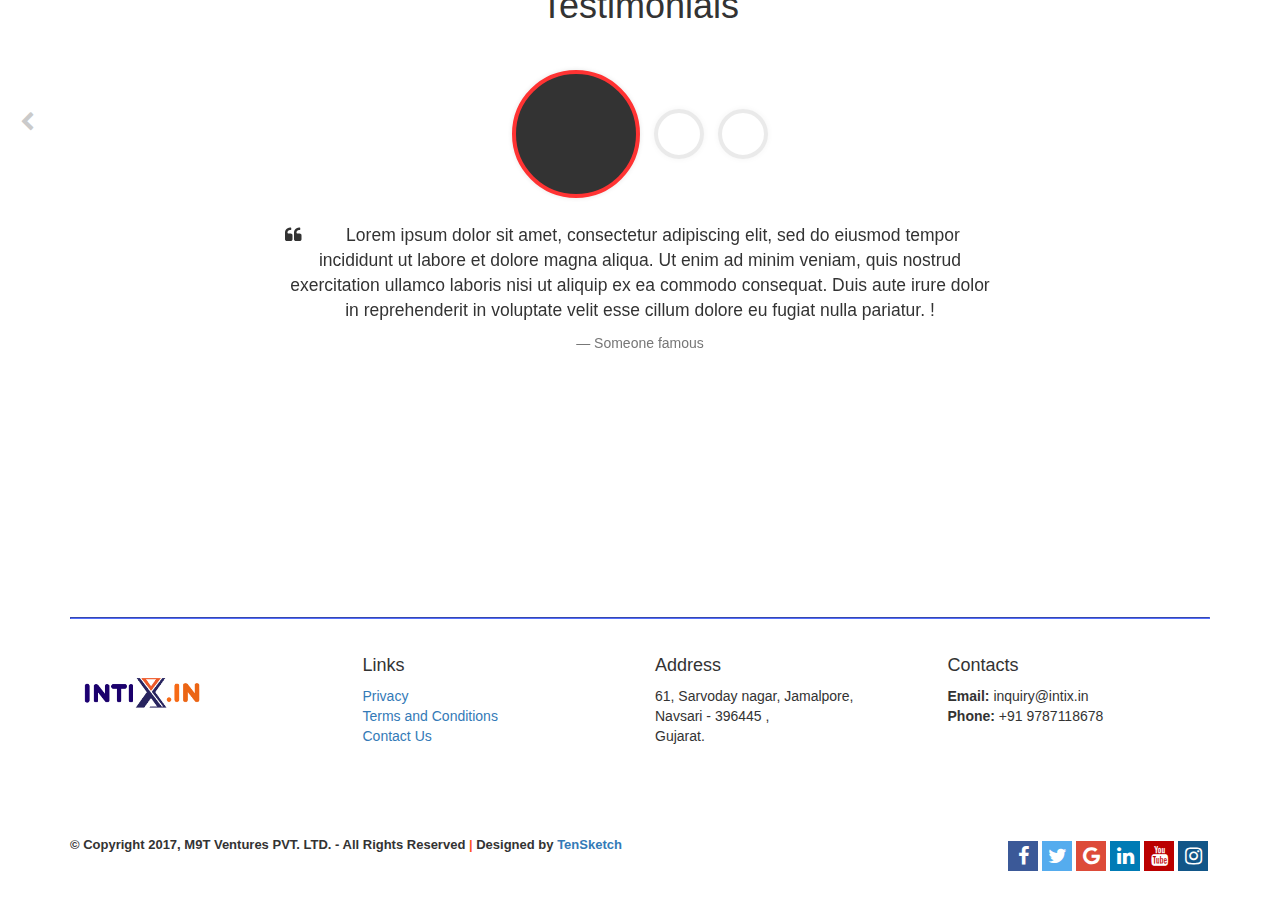
==== commit 0a010ce7: "corporate.svg to Corporate.svg" ====
--- a/index.html
+++ b/index.html
@@ -290,7 +290,7 @@
                       </div>
                       <div class="col-sm-12 col-md-2 col-lg-2">
                           <a href="Corporate.html">
-                              <img class="img-responsive" src="images/corporate.svg" id="icon_size" alt="Corporate icon">
+                              <img class="img-responsive" src="images/Corporate.svg" id="icon_size" alt="Corporate icon">
                           </a>
                           <p class="name-allc">Corporate</p>
                       </div>
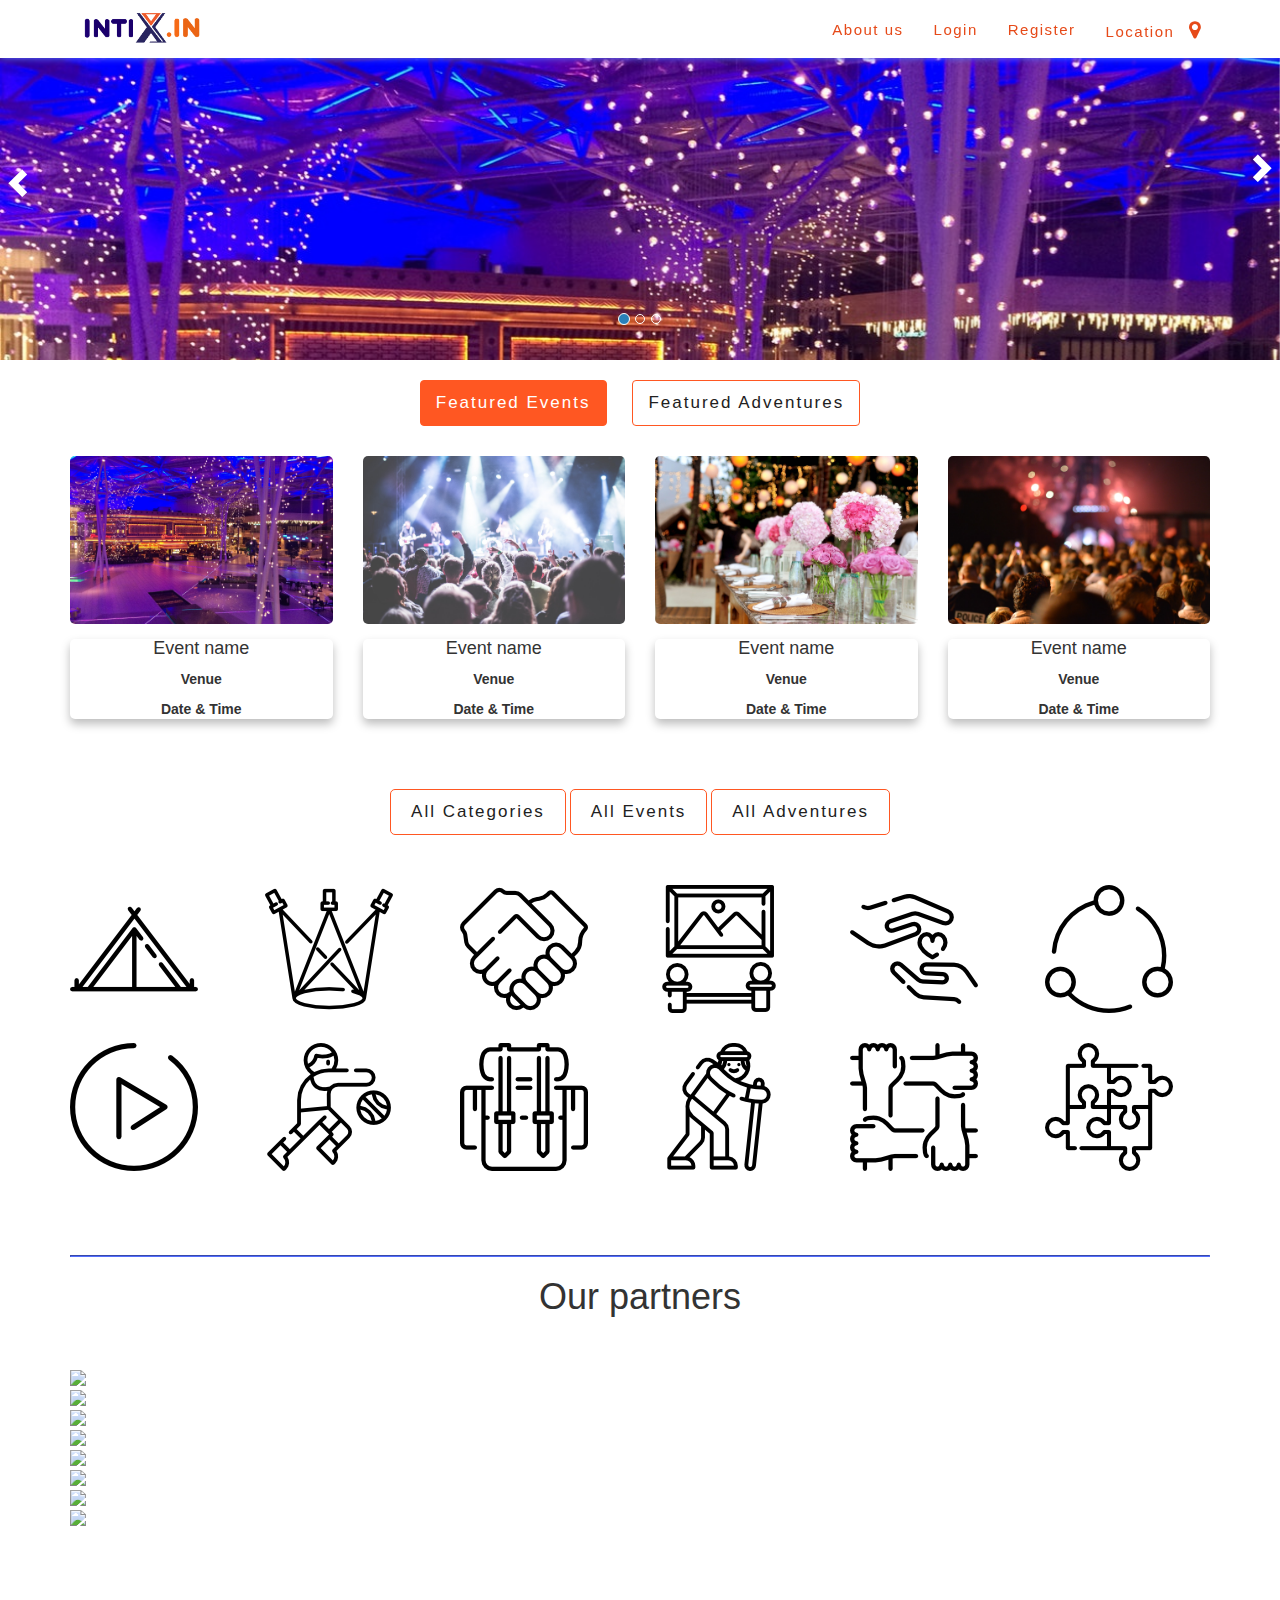
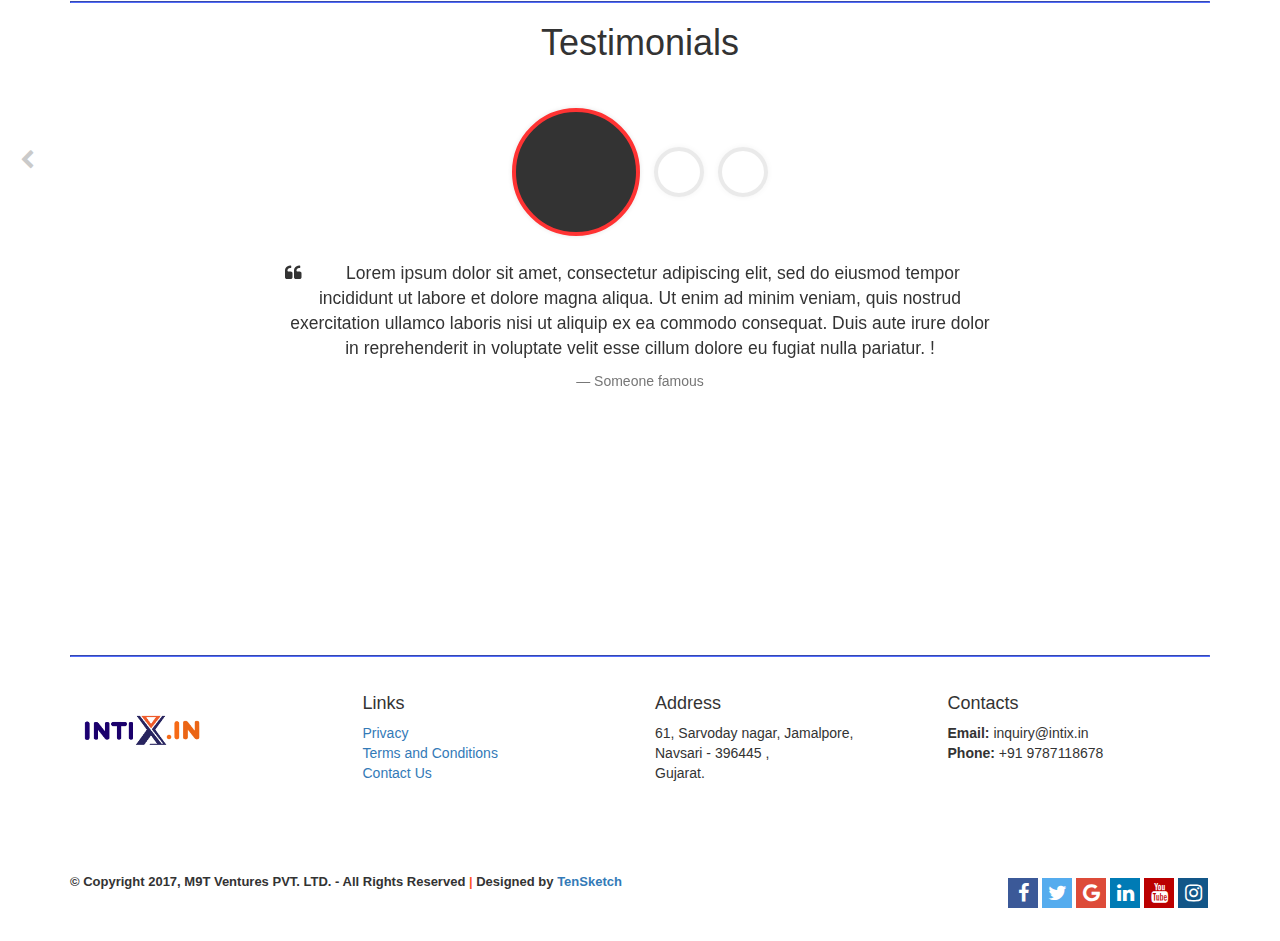
==== commit 2291302b: "All categories changed to gallery filter, icons changed to 128" ====
--- a/index.html
+++ b/index.html
@@ -103,7 +103,7 @@
                     <a href="#menu1" aria-controls="menu1" role="tab" data-toggle="tab" class="stab">Featured Events</a>
                 </li>
                 <li role="presentation">
-                    <a href="#menu2" aria-controls="menu2" role="tab" data-toggle="tab" class="stab">Featured Adventure</a>
+                    <a href="#menu2" aria-controls="menu2" role="tab" data-toggle="tab" class="stab">Featured Adventures</a>
                 </li>
             </ul>
             <div class="tab-content">
@@ -258,188 +258,74 @@
       </div>
       <br><br><br>
       <!--all categories with starts-->
-      <div class="container"> 
-          <hr>
-          <br>
-          <ul class="nav nav-pills" role="tablist">
-              <li role="presentation" class="active">
-                  <a href="#menuAll" aria-controls="menu1" role="tab" data-toggle="tab" class="stab">All categories</a>
-              </li>
-              <li role="presentation">
-                  <a href="#menuE" aria-controls="menu1" role="tab" data-toggle="tab" class="stab">All Events</a>
-              </li>
-              <li role="presentation">
-                  <a href="#menuAd" aria-controls="menu3" role="tab" data-toggle="tab" class="stab">All Adventures</a>
-              </li>
-          </ul>
-          <div class="tab-content">
-              <!--all categories display-->
-              <div id="menuAll" class="tab-pane fade in active">
-                  <div class="row">
-                      <div class="col-sm-12 col-md-2 col-lg-2" >
-                          <a href="camp.html">
-                              <img class="img-responsive" src="images/Camp.svg" id="icon_size" alt="camp icon">
-                          </a>
-                          <p class="name-allc">Camp</p>
-                      </div>
-                      <div class="col-sm-12 col-md-2 col-lg-2">
-                          <a href="concert.html">
-                              <img class="img-responsive" src="images/Concert.svg" id="icon_size" alt="Concert icon">
-                          </a>
-                          <p class="name-allc">Concert</p>
-                      </div>
-                      <div class="col-sm-12 col-md-2 col-lg-2">
-                          <a href="Corporate.html">
-                              <img class="img-responsive" src="images/Corporate.svg" id="icon_size" alt="Corporate icon">
-                          </a>
-                          <p class="name-allc">Corporate</p>
-                      </div>
-                      <div class="col-sm-12 col-md-2 col-lg-2">
-                          <a href="camp.html">
-                              <img class="img-responsive" src="images/Exhibition.svg" id="icon_size" alt="Exhibition icon">
-                          </a>
-                          <p class="name-allc">Exhibition</p>
-                      </div>
-                      <div class="col-sm-12 col-md-2 col-lg-2">
-                          <a href="camp.html">
-                              <img class="img-responsive" src="images/Health%20&%20Wellness.svg" id="icon_size" alt="Health and Wellness icon">
-                          </a>
-                          <p class="name-allc">Health and Wellness</p>
-                      </div>
-                      <div class="col-sm-12 col-md-2 col-lg-2">
-                          <a href="camp.html">
-                              <img class="img-responsive" src="images/Meetups.svg" id="icon_size" alt="Meetups icon">
-                          </a>
-                          <p class="name-allc">Meetups</p>
-                      </div>                    
-                  </div>
-                  <div class="row">
-                      <div class="col-sm-12 col-md-2 col-lg-2">
-                          <a href="camp.html">
-                              <img class="img-responsive" src="images/Music%20and%20Dance.svg" id="icon_size" alt="Music and Dance icon">
-                          </a>
-                          <p class="name-allc">Music and<br> Dance</p>
-                      </div>
-                      <div class="col-sm-12 col-md-2 col-lg-2">
-                          <a href="camp.html">
-                              <img class="img-responsive" src="images/Sports.svg" id="icon_size" alt="Sports icon">
-                          </a>
-                          <p class="name-allc">Sports</p>
-                      </div>
-                      <div class="col-sm-12 col-md-2 col-lg-2">
-                          <a href="camp.html">
-                              <img class="img-responsive" src="images/Tour.svg" id="icon_size" alt="Tour icon">
-                          </a>
-                          <p class="name-allc">Tour</p>
-                      </div>
-                      <div class="col-sm-12 col-md-2 col-lg-2">
-                          <a href="camp.html">
-                              <img class="img-responsive" src="images/Trek.svg" id="icon_size" alt="Trek icon">
-                          </a>
-                          <p class="name-allc">Trek</p>
-                      </div>
-                      <div class="col-sm-12 col-md-2 col-lg-2">
-                          <a href="camp.html">
-                              <img class="img-responsive" src="images/Workshop.svg" id="icon_size" alt="Workshop icon">
-                          </a>
-                          <p class="name-allc">Workshop</p>
-                      </div>
-                      <div class="col-sm-12 col-md-2 col-lg-2">
-                          <a href="camp.html">
-                              <img class="img-responsive" src="images/Volunteer.svg" id="icon_size" alt="volunteer icon">
-                          </a>
-                          <p class="name-allc">Volunteer</p>
-                      </div>
-                  </div>
-              </div>
-              <!--all events display-->
-              <div id="menuE" class="tab-pane fade">
-                  <div class="row">
-                      
-                      <div class="col-sm-12 col-md-2 col-lg-2">
-                          <a href="concert.html">
-                              <img class="img-responsive" src="images/Concert.svg" id="icon_size" alt="Concert icon">
-                          </a>
-                          <p class="name-allc">Concert</p>
-                      </div>
-                      <div class="col-sm-12 col-md-2 col-lg-2">
-                          <a href="Corporate.html">
-                              <img class="img-responsive" src="images/Corporate.svg" id="icon_size" alt="Corporate icon">
-                          </a>
-                          <p class="name-allc">Corporate</p>
-                      </div>
-                      <div class="col-sm-12 col-md-2 col-lg-2">
-                          <a href="camp.html">
-                              <img class="img-responsive" src="images/Exhibition.svg" id="icon_size" alt="Exhibition icon">
-                          </a>
-                          <p class="name-allc">Exhibition</p>
-                      </div>
-                      <div class="col-sm-12 col-md-2 col-lg-2">
-                          <a href="camp.html">
-                              <img class="img-responsive" src="images/Health%20&%20Wellness.svg" id="icon_size" alt="Health and Wellness icon">
-                          </a>
-                          <p class="name-allc">Health and Wellness</p>
-                      </div>
-                      <div class="col-sm-12 col-md-2 col-lg-2">
-                          <a href="camp.html">
-                              <img class="img-responsive" src="images/Meetups.svg" id="icon_size" alt="Meetups icon">
-                          </a>
-                          <p class="name-allc">Meetups</p>
-                      </div>
-                      <div class="col-sm-12 col-md-2 col-lg-2">
-                          <a href="camp.html">
-                              <img class="img-responsive" src="images/Music%20and%20Dance.svg" id="icon_size" alt="Music and Dance icon">
-                          </a>
-                          <p class="name-allc">Music and<br> Dance</p>
-                      </div>    
-                  </div>
-                  <div class="row">
-                      <div class="col-sm-12 col-md-2 col-lg-2">
-                          <a href="camp.html">
-                              <img class="img-responsive" src="images/Workshop.svg" id="icon_size" alt="Workshop icon">
-                          </a>
-                          <p class="name-allc">Workshop</p>
-                      </div>
-                      <div class="col-sm-12 col-md-2 col-lg-2">
-                          <a href="camp.html">
-                              <img class="img-responsive" src="images/Volunteer.svg" id="icon_size" alt="volunteer icon">
-                          </a>
-                          <p class="name-allc">Volunteer</p>
-                      </div>
-                  </div>
-              </div>
-              
-              <!--all adventures display-->
-              <div id="menuAd" class="tab-pane fade">
-                  <div class="row">
-                      <div class="col-sm-12 col-md-2 col-lg-2">
-                          <a href="camp.html">
-                              <img class="img-responsive" src="images/Camp.svg" id="icon_size" alt="camp icon">
-                          </a>
-                          <p class="name-allc">Camp</p>
-                      </div>
-                      <div class="col-sm-12 col-md-2 col-lg-2">
-                          <a href="camp.html">
-                              <img class="img-responsive" src="images/Sports.svg" id="icon_size" alt="Sports icon">
-                          </a>
-                          <p class="name-allc">Sports</p>
-                      </div>
-                      <div class="col-sm-12 col-md-2 col-lg-2">
-                          <a href="camp.html">
-                              <img class="img-responsive" src="images/Trek.svg" id="icon_size" alt="Trek icon">
-                          </a>
-                          <p class="name-allc">Trek</p>
-                      </div>
-                      <div class="col-sm-12 col-md-2 col-lg-2">
-                          <a href="camp.html">
-                              <img class="img-responsive" src="images/Tour.svg" id="icon_size" alt="Tour icon">
-                          </a>
-                          <p class="name-allc">Tour</p>
-                      </div>
-                  </div>
-              </div>
-          </div>
-      </div><br><br>
+        <section>
+         <div class="container">
+        <div class="row">
+        
+
+        <div align="center">
+            <button class="btn btn-default filter-button" data-filter="all">All Categories</button>
+            <button class="btn btn-default filter-button" data-filter="eventsall">All Events</button>
+            <button class="btn btn-default filter-button" data-filter="adventall">All Adventures</button>
+            
+        </div>
+        <br/>
+
+
+
+            <div class="gallery_product col-lg-2 col-md-2 col-sm-3 col-xs-12 filter adventall">
+                <img src="images/Camp.png" class="img-responsive" >
+            </div>
+
+            <div class="gallery_product col-lg-2 col-md-2 col-sm-3 col-xs-12 filter eventsall">
+                <img src="images/Concert.png" class="img-responsive">
+            </div>
+
+            <div class="gallery_product col-lg-2 col-md-2 col-sm-3 col-xs-12 filter eventsall">
+                <img src="images/Corporate.png" class="img-responsive">
+            </div>
+
+            <div class="gallery_product col-lg-2 col-md-2 col-sm-3 col-xs-12 filter eventsall">
+                <img src="images/Exhibition.png" class="img-responsive">
+            </div>
+
+            <div class="gallery_product col-lg-2 col-md-2 col-sm-3 col-xs-12 filter eventsall">
+                <img src="images/Health%20and%20Wellness.png" class="img-responsive">
+            </div>
+
+            <div class="gallery_product col-lg-2 col-md-2 col-sm-3 col-xs-12 filter eventsall">
+                <img src="images/Meetups.png" class="img-responsive">
+            </div>
+
+            <div class="gallery_product col-lg-2 col-md-2 col-sm-3 col-xs-12 filter eventsall">
+                <img src="images/Music%20and%20Dance.png" class="img-responsive">
+            </div>
+
+            <div class="gallery_product col-lg-2 col-md-2 col-sm-3 col-xs-12 filter adventall">
+                <img src="images/Sports.png" class="img-responsive">
+            </div>
+
+            <div class="gallery_product col-lg-2 col-md-2 col-sm-3 col-xs-12 filter adventall">
+                <img src="images/Tour.png" class="img-responsive">
+            </div>
+
+            <div class="gallery_product col-lg-2 col-md-2 col-sm-3 col-xs-12 filter adventall">
+                <img src="images/Trek.png" class="img-responsive">
+            </div>
+
+            <div class="gallery_product col-lg-2 col-md-2 col-sm-3 col-xs-12 filter eventsall">
+                <img src="images/Volunteer.png" class="img-responsive">
+            </div>
+
+            <div class="gallery_product col-lg-2 col-md-2 col-sm-3 col-xs-12 filter sprinkle">
+                <img src="images/Workshop.png" class="img-responsive">
+            </div>
+        </div>
+    </div>
+</section>
+
+      
+        <br><br>
         <!-- Our partners starts-->
         <div class="container">
             <hr>
@@ -559,7 +445,7 @@
                         <h4>Links</h4>
                             <a class="linkfooter" href="privacy.html">Privacy</a><br>
                             <a class="linkfooter" href="terms_&_conditions.html">Terms and Conditions</a><br>
-                            <a class="linkfooter" href="privacy.html">Contact Us</a><br>
+                            <a class="linkfooter" href="contact_us.html">Contact Us</a><br>
                     </div>    
                     <div class="col-sm-12 col-md-3 col-lg-3">
                         <h4>Address</h4>
@@ -635,6 +521,36 @@
         <script src="https://cdnjs.cloudflare.com/ajax/libs/slick-carousel/1.6.0/slick.js"></script>
         
         <!--script for our partners ends-->
+        <!--script for gallery filter-->
+        <script>
+            $(document).ready(function(){
+
+    $(".filter-button").click(function(){
+        var value = $(this).attr('data-filter');
+        
+        if(value == "all")
+        {
+            //$('.filter').removeClass('hidden');
+            $('.filter').show('1000');
+        }
+        else
+        {
+//            $('.filter[filter-item="'+value+'"]').removeClass('hidden');
+//            $(".filter").not('.filter[filter-item="'+value+'"]').addClass('hidden');
+            $(".filter").not('.'+value).hide('3000');
+            $('.filter').filter('.'+value).show('3000');
+            
+        }
+    });
+    
+    if ($(".filter-button").removeClass("active")) {
+$(this).removeClass("active");
+}
+$(this).addClass("active");
+
+});
+        
+        </script>
         
   </body>
 </html>--- a/css/style.css
+++ b/css/style.css
@@ -316,7 +316,7 @@
                 border-radius: 5px;
                 padding-bottom: 10px;
                 padding-top: 10px;
-                width: 50%;
+                width: 100%;
                 text-align: left;
                 padding-left: 10px;
             }
@@ -459,3 +459,61 @@
 
 
 
+/*gallery filter*/
+
+.gallery-title
+{
+    font-size: 36px;
+    color: #42B32F;
+    text-align: center;
+    font-weight: 500;
+    margin-bottom: 70px;
+}
+.gallery-title:after {
+    content: "";
+    position: absolute;
+    width: 7.5%;
+    left: 46.5%;
+    height: 45px;
+    border-bottom: 1px solid #5e5e5e;
+}
+.filter-button {
+    font-size: 17px; 
+    font-weight:500; 
+    color: #212121; 
+    border-radius: 5px;
+    text-align: center;
+    border: 1.5px solid #FF5722;
+    margin-bottom: 30px;
+    text-transform: inherit;
+}
+.filter-button:hover
+{
+    font-size: 17px;
+    border: 1px solid #FF5722;
+    border-radius: 5px;
+    text-align: center;
+    color: #ffffff;
+    background-color: #FF5722;
+    
+    
+
+}
+.btn-default:active .filter-button:active
+{
+    background-color: #42B32F;
+    color: white;
+}
+
+.port-image
+{
+    width: 100%;
+}
+
+.gallery_product
+{
+    margin-bottom: 30px;
+}
+
+
+
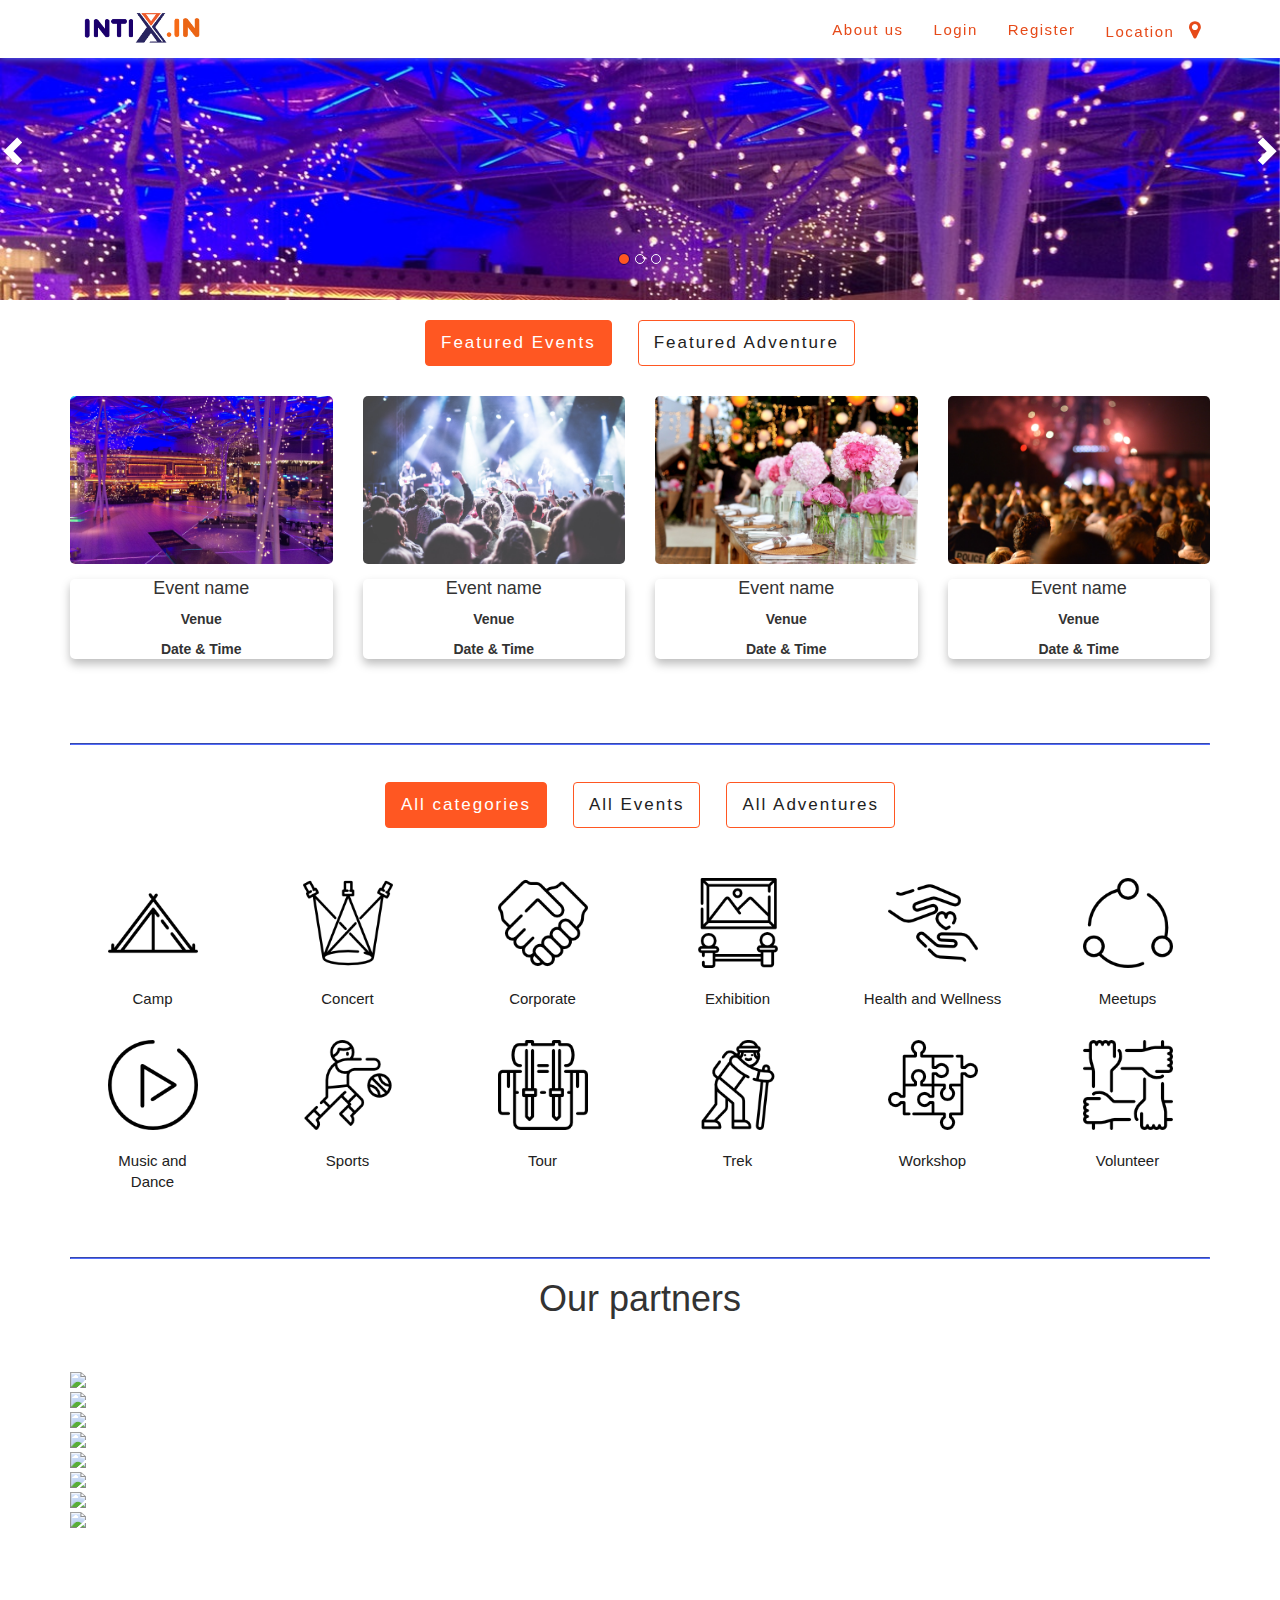
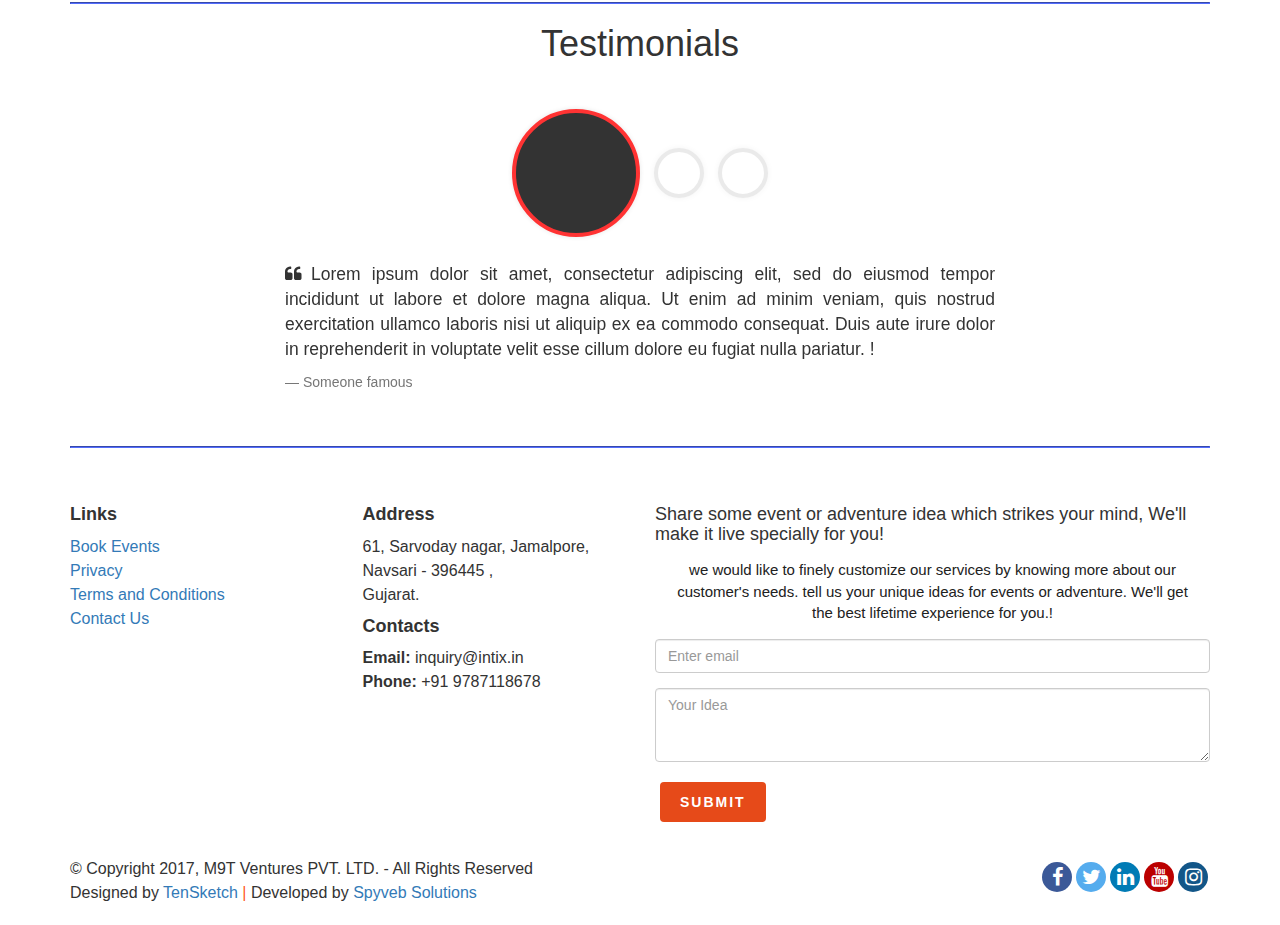
==== commit 459ef819: "media queries added, footer changed" ====
--- a/index.html
+++ b/index.html
@@ -8,11 +8,14 @@
         <!-- Bootstrap -->
         <link rel="shortcut icon" href="images/logo.png" type="image/x-icon">
         <link href="css/bootstrap.min.css" rel="stylesheet">
+        <link href="css/bootstrap.css" rel="stylesheet">
+        
+        
         <!--stylesheet for font awesome-->
         <link rel="stylesheet" href="https://maxcdn.bootstrapcdn.com/font-awesome/4.5.0/css/font-awesome.min.css">
         <!--stylesheet for our partners-->
         <link rel="stylesheet" href="css/infinite-slider.css">
-        <link rel="stylesheet" href="css/style.css">
+        <link rel="stylesheet" href="style.css">
         <!-- HTML5 Shim andd Respond.js IE8 support of HTML5 elements and media queries -->
         <!-- WARNING: Respond.js doesn't work if you view the page via file:// -->
         <!--[if lt IE 9]>
@@ -103,7 +106,7 @@
                     <a href="#menu1" aria-controls="menu1" role="tab" data-toggle="tab" class="stab">Featured Events</a>
                 </li>
                 <li role="presentation">
-                    <a href="#menu2" aria-controls="menu2" role="tab" data-toggle="tab" class="stab">Featured Adventures</a>
+                    <a href="#menu2" aria-controls="menu2" role="tab" data-toggle="tab" class="stab">Featured Adventure</a>
                 </li>
             </ul>
             <div class="tab-content">
@@ -258,74 +261,188 @@
       </div>
       <br><br><br>
       <!--all categories with starts-->
-        <section>
-         <div class="container">
-        <div class="row">
-        
-
-        <div align="center">
-            <button class="btn btn-default filter-button" data-filter="all">All Categories</button>
-            <button class="btn btn-default filter-button" data-filter="eventsall">All Events</button>
-            <button class="btn btn-default filter-button" data-filter="adventall">All Adventures</button>
-            
-        </div>
-        <br/>
-
-
-
-            <div class="gallery_product col-lg-2 col-md-2 col-sm-3 col-xs-12 filter adventall">
-                <img src="images/Camp.png" class="img-responsive" >
-            </div>
-
-            <div class="gallery_product col-lg-2 col-md-2 col-sm-3 col-xs-12 filter eventsall">
-                <img src="images/Concert.png" class="img-responsive">
-            </div>
-
-            <div class="gallery_product col-lg-2 col-md-2 col-sm-3 col-xs-12 filter eventsall">
-                <img src="images/Corporate.png" class="img-responsive">
-            </div>
-
-            <div class="gallery_product col-lg-2 col-md-2 col-sm-3 col-xs-12 filter eventsall">
-                <img src="images/Exhibition.png" class="img-responsive">
-            </div>
-
-            <div class="gallery_product col-lg-2 col-md-2 col-sm-3 col-xs-12 filter eventsall">
-                <img src="images/Health%20and%20Wellness.png" class="img-responsive">
-            </div>
-
-            <div class="gallery_product col-lg-2 col-md-2 col-sm-3 col-xs-12 filter eventsall">
-                <img src="images/Meetups.png" class="img-responsive">
-            </div>
-
-            <div class="gallery_product col-lg-2 col-md-2 col-sm-3 col-xs-12 filter eventsall">
-                <img src="images/Music%20and%20Dance.png" class="img-responsive">
-            </div>
-
-            <div class="gallery_product col-lg-2 col-md-2 col-sm-3 col-xs-12 filter adventall">
-                <img src="images/Sports.png" class="img-responsive">
-            </div>
-
-            <div class="gallery_product col-lg-2 col-md-2 col-sm-3 col-xs-12 filter adventall">
-                <img src="images/Tour.png" class="img-responsive">
-            </div>
-
-            <div class="gallery_product col-lg-2 col-md-2 col-sm-3 col-xs-12 filter adventall">
-                <img src="images/Trek.png" class="img-responsive">
-            </div>
-
-            <div class="gallery_product col-lg-2 col-md-2 col-sm-3 col-xs-12 filter eventsall">
-                <img src="images/Volunteer.png" class="img-responsive">
-            </div>
-
-            <div class="gallery_product col-lg-2 col-md-2 col-sm-3 col-xs-12 filter sprinkle">
-                <img src="images/Workshop.png" class="img-responsive">
-            </div>
-        </div>
-    </div>
-</section>
-
-      
-        <br><br>
+      <div class="container"> 
+          <hr>
+          <br>
+          <ul class="nav nav-pills" role="tablist">
+              <li role="presentation" class="active">
+                  <a href="#menuAll" aria-controls="menu1" role="tab" data-toggle="tab" class="stab">All categories</a>
+              </li>
+              <li role="presentation">
+                  <a href="#menuE" aria-controls="menu1" role="tab" data-toggle="tab" class="stab">All Events</a>
+              </li>
+              <li role="presentation">
+                  <a href="#menuAd" aria-controls="menu3" role="tab" data-toggle="tab" class="stab">All Adventures</a>
+              </li>
+          </ul>
+          <div class="tab-content">
+              <!--all categories display-->
+              <div id="menuAll" class="tab-pane fade in active">
+                  <div class="row">
+                      <div class="col-sm-12 col-md-2 col-lg-2" >
+                          <a href="camp.html">
+                              <img class="img-responsive" src="images/Camp.png" id="icon_size" alt="camp icon">
+                          </a>
+                          <p class="name-allc">Camp</p>
+                      </div>
+                      <div class="col-sm-12 col-md-2 col-lg-2">
+                          <a href="concert.html">
+                              <img class="img-responsive" src="images/Concert.png" id="icon_size" alt="Concert icon">
+                          </a>
+                          <p class="name-allc">Concert</p>
+                      </div>
+                      <div class="col-sm-12 col-md-2 col-lg-2">
+                          <a href="Corporate.html">
+                              <img class="img-responsive" src="images/Corporate.png" id="icon_size" alt="Corporate icon">
+                          </a>
+                          <p class="name-allc">Corporate</p>
+                      </div>
+                      <div class="col-sm-12 col-md-2 col-lg-2">
+                          <a href="camp.html">
+                              <img class="img-responsive" src="images/Exhibition.png" id="icon_size" alt="Exhibition icon">
+                          </a>
+                          <p class="name-allc">Exhibition</p>
+                      </div>
+                      <div class="col-sm-12 col-md-2 col-lg-2">
+                          <a href="camp.html">
+                              <img class="img-responsive" src="images/Health%20and%20Wellness.png" id="icon_size" alt="Health and Wellness icon">
+                          </a>
+                          <p class="name-allc">Health and Wellness</p>
+                      </div>
+                      <div class="col-sm-12 col-md-2 col-lg-2">
+                          <a href="camp.html">
+                              <img class="img-responsive" src="images/Meetups.png" id="icon_size" alt="Meetups icon">
+                          </a>
+                          <p class="name-allc">Meetups</p>
+                      </div>                    
+                  </div>
+                  <div class="row">
+                      <div class="col-sm-12 col-md-2 col-lg-2">
+                          <a href="camp.html">
+                              <img class="img-responsive" src="images/Music%20and%20Dance.png" id="icon_size" alt="Music and Dance icon">
+                          </a>
+                          <p class="name-allc">Music and<br> Dance</p>
+                      </div>
+                      <div class="col-sm-12 col-md-2 col-lg-2">
+                          <a href="camp.html">
+                              <img class="img-responsive" src="images/Sports.png" id="icon_size" alt="Sports icon">
+                          </a>
+                          <p class="name-allc">Sports</p>
+                      </div>
+                      <div class="col-sm-12 col-md-2 col-lg-2">
+                          <a href="camp.html">
+                              <img class="img-responsive" src="images/Tour.png" id="icon_size" alt="Tour icon">
+                          </a>
+                          <p class="name-allc">Tour</p>
+                      </div>
+                      <div class="col-sm-12 col-md-2 col-lg-2">
+                          <a href="camp.html">
+                              <img class="img-responsive" src="images/Trek.png" id="icon_size" alt="Trek icon">
+                          </a>
+                          <p class="name-allc">Trek</p>
+                      </div>
+                      <div class="col-sm-12 col-md-2 col-lg-2">
+                          <a href="camp.html">
+                              <img class="img-responsive" src="images/Workshop.png" id="icon_size" alt="Workshop icon">
+                          </a>
+                          <p class="name-allc">Workshop</p>
+                      </div>
+                      <div class="col-sm-12 col-md-2 col-lg-2">
+                          <a href="camp.html">
+                              <img class="img-responsive" src="images/Volunteer.png" id="icon_size" alt="volunteer icon">
+                          </a>
+                          <p class="name-allc">Volunteer</p>
+                      </div>
+                  </div>
+              </div>
+              <!--all events display-->
+              <div id="menuE" class="tab-pane fade">
+                  <div class="row">
+                      
+                      <div class="col-sm-12 col-md-2 col-lg-2">
+                          <a href="concert.html">
+                              <img class="img-responsive" src="images/Concert.png" id="icon_size" alt="Concert icon">
+                          </a>
+                          <p class="name-allc">Concert</p>
+                      </div>
+                      <div class="col-sm-12 col-md-2 col-lg-2">
+                          <a href="Corporate.html">
+                              <img class="img-responsive" src="images/Corporate.png" id="icon_size" alt="Corporate icon">
+                          </a>
+                          <p class="name-allc">Corporate</p>
+                      </div>
+                      <div class="col-sm-12 col-md-2 col-lg-2">
+                          <a href="camp.html">
+                              <img class="img-responsive" src="images/Exhibition.png" id="icon_size" alt="Exhibition icon">
+                          </a>
+                          <p class="name-allc">Exhibition</p>
+                      </div>
+                      <div class="col-sm-12 col-md-2 col-lg-2">
+                          <a href="camp.html">
+                              <img class="img-responsive" src="images/Health%20and%20Wellness.png" id="icon_size" alt="Health and Wellness icon">
+                          </a>
+                          <p class="name-allc">Health and Wellness</p>
+                      </div>
+                      <div class="col-sm-12 col-md-2 col-lg-2">
+                          <a href="camp.html">
+                              <img class="img-responsive" src="images/Meetups.png" id="icon_size" alt="Meetups icon">
+                          </a>
+                          <p class="name-allc">Meetups</p>
+                      </div>
+                      <div class="col-sm-12 col-md-2 col-lg-2">
+                          <a href="camp.html">
+                              <img class="img-responsive" src="images/Music%20and%20Dance.png" id="icon_size" alt="Music and Dance icon">
+                          </a>
+                          <p class="name-allc">Music and<br> Dance</p>
+                      </div>    
+                  </div>
+                  <div class="row">
+                      <div class="col-sm-12 col-md-2 col-lg-2">
+                          <a href="camp.html">
+                              <img class="img-responsive" src="images/Workshop.png" id="icon_size" alt="Workshop icon">
+                          </a>
+                          <p class="name-allc">Workshop</p>
+                      </div>
+                      <div class="col-sm-12 col-md-2 col-lg-2">
+                          <a href="camp.html">
+                              <img class="img-responsive" src="images/Volunteer.png" id="icon_size" alt="volunteer icon">
+                          </a>
+                          <p class="name-allc">Volunteer</p>
+                      </div>
+                  </div>
+              </div>
+              
+              <!--all adventures display-->
+              <div id="menuAd" class="tab-pane fade">
+                  <div class="row">
+                      <div class="col-sm-12 col-md-2 col-lg-2">
+                          <a href="camp.html">
+                              <img class="img-responsive" src="images/Camp.png" id="icon_size" alt="camp icon">
+                          </a>
+                          <p class="name-allc">Camp</p>
+                      </div>
+                      <div class="col-sm-12 col-md-2 col-lg-2">
+                          <a href="camp.html">
+                              <img class="img-responsive" src="images/Sports.png" id="icon_size" alt="Sports icon">
+                          </a>
+                          <p class="name-allc">Sports</p>
+                      </div>
+                      <div class="col-sm-12 col-md-2 col-lg-2">
+                          <a href="camp.html">
+                              <img class="img-responsive" src="images/Trek.png" id="icon_size" alt="Trek icon">
+                          </a>
+                          <p class="name-allc">Trek</p>
+                      </div>
+                      <div class="col-sm-12 col-md-2 col-lg-2">
+                          <a href="camp.html">
+                              <img class="img-responsive" src="images/Tour.png" id="icon_size" alt="Tour icon">
+                          </a>
+                          <p class="name-allc">Tour</p>
+                      </div>
+                  </div>
+              </div>
+          </div>
+      </div><br><br>
         <!-- Our partners starts-->
         <div class="container">
             <hr>
@@ -362,10 +479,10 @@
 				
         <!-- Our partners ends -->
         <!--testimonials starts-->
-       <div class="container" style="padding-bottom: 0px;">
+       <div class="container" style="overflow: hidden;">
            <hr>
             <h1 class="text-center">Testimonials</h1>
-           
+          
            <div class="row">
                     <div class="col-md-12" data-wow-delay="0.2s">
                         <div class="carousel slide" data-ride="carousel" id="quote-carousel">
@@ -380,7 +497,7 @@
                             </ol>
 
                             <!-- Carousel Slides / Quotes -->
-                            <div class="carousel-inner text-center">
+                            <div class="carousel-inner text-center" style="margin-bottom: -150px;">
 
                                 <!-- Quote 1 -->
                                 <div class="item active">
@@ -397,6 +514,7 @@
                                 <!-- Quote 2 -->
                                 <div class="item">
                                     <blockquote>
+                                    	<div class="container-fluid">
                                         <div class="row">
                                             <div class="col-sm-8 col-sm-offset-2">
 
@@ -404,11 +522,13 @@
                                                 <small>Someone famous</small>
                                             </div>
                                         </div>
+                                    </div>
                                     </blockquote>
                                 </div>
                                 <!-- Quote 3 -->
                                 <div class="item">
                                     <blockquote>
+                                    	<div class="container-fluid">
                                         <div class="row">
                                             <div class="col-sm-8 col-sm-offset-2">
 
@@ -416,59 +536,72 @@
                                                 <small>Someone famous</small>
                                             </div>
                                         </div>
+                                    </div>
                                     </blockquote>
                                 </div>
                             </div>
-
                             <!-- Carousel Buttons Next/Prev -->
                             <a data-slide="prev" href="#quote-carousel" class="left carousel-control"><i class="fa fa-chevron-left"></i></a>
                             <a data-slide="next" href="#quote-carousel" class="right carousel-control"><i class="fa fa-chevron-right"></i></a>
                         </div>
                     </div>
                 </div>
-</div>
+            </div>
+            
+
         
         
         <!--testimonials ends-->
         
         
         
-        <!--footer starts-->
-        <footer>
+       <!--footer starts-->
+       <footer>
             <div class="container">
                 <hr>
-                <div class="row" style="padding-top: 20px;">
-                <div class="col-sm-12 col-md-3 col-lg-3">
-                    <a class="navbar-brand" href="index.html"><img alt="Brand" src="images/logo.png" style="width:150px;"></a>
-                </div>    
-                    <div class="col-sm-12 col-md-3 col-lg-3">
-                        <h4>Links</h4>
+                <br><br>
+                <div class="row" style="margin-bottom: -50px;">
+                    <div class="col-sm-12 col-md-3 col-lg-3 col-xs-12 footer-columns">
+                        <h4><b>Links</b></h4>
+                            <a class="linkfooter" href="booknow.html">Book Events</a><br>
                             <a class="linkfooter" href="privacy.html">Privacy</a><br>
                             <a class="linkfooter" href="terms_&_conditions.html">Terms and Conditions</a><br>
-                            <a class="linkfooter" href="contact_us.html">Contact Us</a><br>
+                            <a class="linkfooter" href="privacy.html">Contact Us</a><br>
                     </div>    
-                    <div class="col-sm-12 col-md-3 col-lg-3">
-                        <h4>Address</h4>
+                    <div class="col-sm-12 col-md-3 col-lg-3 col-xs-12 footer-columns">
+                        <h4><b>Address</b></h4>
                         <p>61, Sarvoday nagar, Jamalpore,<br>Navsari - 396445 , <br>Gujarat.</p>
+                        <h4><b>Contacts</b></h4>
+                        <p><b>Email:</b>&nbsp;inquiry@intix.in<br><b>Phone:</b>&nbsp;+91 9787118678</p>
                         
-                    </div>    
-                    <div class="col-sm-12 col-md-3 col-lg-3" >
-                        <h4>Contacts</h4>
-                        <p><b>Email:</b>&nbsp;inquiry@intix.in<br><b>Phone:</b>&nbsp;+91 9787118678</p>
-                    </div>    
+                    </div>   
+                    <div class="col-sm-12 col-md-6 col-lg-6 col-xs-12 cidea">
+                        <h4>Share some event or adventure idea which strikes your mind, We'll make it live specially for you!</h4>
+                        <p>we would like to finely customize our services by knowing more about our customer's needs. tell us your unique ideas for events or adventure. We'll get the best lifetime experience for you.!</p>
+                        <form>
+                            <div class="form-group">
+                                <input type="email" class="form-control" id="exampleInputEmail1" aria-describedby="emailHelp" placeholder="Enter email">
+                            </div>
+                            <div class="form-group">
+                                <textarea class="form-control" id="exampleFormControlTextarea1" placeholder="Your Idea" rows="3"></textarea>
+                            </div>
+                            <button type="submit" class="btn btn-primary footbtn">Submit</button>
+                        </form>
+                    </div>
+                        
                 </div>
                 <br><br><br><br>
-                <div class="row">
-                    <div class="col-sm-12 col-md-6 col-lg-6">
+                <div class="row" id="footbottom">
+                    <div class="col-sm-12 col-md-6 col-lg-6 col-xs-12">
                         <div class="copyright">
-                            <p> © Copyright 2017, M9T Ventures PVT. LTD. - All Rights Reserved <span style="color: #FF5722">|</span> Designed by <a href="www.tensketch.com">TenSketch</a></p>
+                            <p> © Copyright 2017, M9T Ventures PVT. LTD. - All Rights Reserved <br> 
+                                Designed by <a href="http://www.tensketch.com/" target="_blank">TenSketch</a>&nbsp;<span style="color: #FF5722">|</span>&nbsp;Developed by <a href="http://www.spyvebsolutions.com/" target="_blank">Spyveb Solutions</a></p>
                         </div>
                     </div>
-                    <div class="col-sm-12 col-md-6 col-lg-6">
+                    <div class="col-sm-12 col-md-6 col-lg-6 col-xs-12">
                         <div class="social">
                             <a href="#" target="_blank" class="fa fa-facebook"></a>
                             <a href="#" target="_blank" class="fa fa-twitter"></a>
-                            <a href="#" target="_blank" class="fa fa-google"></a>
                             <a href="#" target="_blank" class="fa fa-linkedin"></a>
                             <a href="#" target="_blank" class="fa fa-youtube"></a>
                             <a href="#" target="_blank" class="fa fa-instagram"></a>
@@ -493,6 +626,8 @@
         
         <!-- Include all compiled plugins (below), or include individual files as needed -->
         <script src="js/bootstrap.min.js"></script>
+        <script src="js/bootstrap.js"></script>
+        <script src="js/npm.js"></script>
         <!--script for our partners starts-->
         <script>
             $(document).ready(function(){
@@ -521,36 +656,6 @@
         <script src="https://cdnjs.cloudflare.com/ajax/libs/slick-carousel/1.6.0/slick.js"></script>
         
         <!--script for our partners ends-->
-        <!--script for gallery filter-->
-        <script>
-            $(document).ready(function(){
-
-    $(".filter-button").click(function(){
-        var value = $(this).attr('data-filter');
-        
-        if(value == "all")
-        {
-            //$('.filter').removeClass('hidden');
-            $('.filter').show('1000');
-        }
-        else
-        {
-//            $('.filter[filter-item="'+value+'"]').removeClass('hidden');
-//            $(".filter").not('.filter[filter-item="'+value+'"]').addClass('hidden');
-            $(".filter").not('.'+value).hide('3000');
-            $('.filter').filter('.'+value).show('3000');
-            
-        }
-    });
-    
-    if ($(".filter-button").removeClass("active")) {
-$(this).removeClass("active");
-}
-$(this).addClass("active");
-
-});
-        
-        </script>
         
   </body>
 </html>--- a/css/infinite-slider.css
+++ b/css/infinite-slider.css
@@ -112,4 +112,5 @@
 }
 .slick-arrow.slick-hidden {
     display: none;
-}+}
+.flexslider{overflow:hidden}
--- a/style.css
+++ b/style.css
@@ -0,0 +1,1027 @@
+            /* navbar style */
+            .navbar-white {
+                background-color:#fff;
+                border-radius:0;
+                box-shadow: 0px 0.5px 7px #536DFE;
+                padding: 5px 0px 0px;
+                
+            }
+            .navbar-nav > li >a{
+                color:#E64A19;
+            }
+            .navbar-nav > li >a:hover{
+                background:#FF5722;
+                color:#fff;
+            }
+            .location{
+                padding: 0px !important;
+                margin: 0px !important;
+            }
+            .navbar-toggle .icon-bar{
+                background-color: black;
+            }
+            #snav{
+                font-size: 15px; 
+                font-weight:300; 
+                color: #212121; 
+                letter-spacing: 0.15rem;
+            }
+            .navbar-brand{
+                margin-left: 0px !important;
+                padding-left: 0px;
+            }
+    
+   
+            /* html & body styles */
+            body{
+                background: #fff;
+            }
+
+            /* horizontal line style */
+            hr{
+                display: block;
+                margin-top: 1em;
+                margin-bottom: 0.5em;
+                margin-left: auto;
+                margin-right: auto;
+                border-style: inset;
+                border-width: 1px;
+                border-color: #536DFE;
+            }
+
+            /* Carousel Styles*/
+            .carousel-indicators .active {
+                background-color: #FF5722;
+                border-color: #1b006c;
+                
+            }
+            
+            .carousel-inner img {
+                width: 100% !important;
+                height: 100%  !important;
+                background-size: cover;
+            }
+            .carousel-inner{
+                height: 300px;
+            }
+            .carousel-control {
+                width: 0;
+            }
+
+            .carousel-control.left,.carousel-control.right {
+	           opacity: 1;
+	           filter: alpha(opacity=100);
+	           background-image: none;
+	           background-repeat: no-repeat;
+	           text-shadow: none;
+            }
+
+            .carousel-control.left span {
+                margin: auto;
+                
+                
+            }
+
+            .carousel-control.right span {
+	           margin: auto;
+            }   
+            
+            .carousel-control .glyphicon-chevron-left, 
+            .carousel-control .glyphicon-chevron-right, 
+            .carousel-control .icon-prev, 
+            .carousel-control .icon-next {
+	           position: absolute;
+	           top: 45%;
+	           z-index: 5;
+	           display: inline-block;
+            }
+
+            .carousel-control .glyphicon-chevron-left,
+            .carousel-control .icon-prev {
+	           left: 0;
+            }
+
+            .carousel-control .glyphicon-chevron-right,
+            .carousel-control .icon-next {
+	           right: 0;
+            }
+
+            .carousel-cntrol.left span,
+            .carousel-control.right span {
+	           background-color: none;
+            }
+
+            .carousel-control.left span:hover,
+            .carousel-control.right span:hover {
+	           opacity: .7;
+	           filter: alpha(opacity=70);
+            }
+            
+            /* style for tab toggle*/
+            .stab{
+                font-size: 17px; 
+                font-weight:500; 
+                color: #212121; 
+                letter-spacing: 0.2rem;
+                border: 1.5px solid;
+                border-color: #FF5722;
+            }
+            nav-tabs > li, .nav-pills > li {
+                float:none;
+                display:inline-block;
+                *display:inline; /* ie7 fix */
+                zoom:1; /* hasLayout ie7 trigger */
+                padding: 10px;
+            }
+            .nav-tabs, .nav-pills {
+                text-align: center;
+                border-radius: 10px;
+            }       
+            .tab-content{
+                position: relative;
+                padding-top: 20px;
+            }
+            .nav-pills>li.active>a, .nav-pills>li.active>a:focus, .nav-pills>li.active>a:hover{
+                color: #fff;
+                background-color: #FF5722; 
+            }
+
+            /* hover image with center icons */
+            .pdf-thumb-box{
+                display:inline-block;
+                position:relative !important; 
+                overflow: hidden;
+                border-radius: 5px;
+                
+            }
+            .pdf-thumb-box-overlay {
+                display:none;
+            }
+            .pdf-thumb-box a:hover .pdf-thumb-box-overlay {
+                display:inline;
+                text-align:center;
+                position: absolute;
+                transition: background 0.2s ease, padding 0.8s linear;
+                background-color: #6D5CA1; 
+                color: #fff;
+                width:100%;
+                height:100%;
+                text-shadow: 0 1px 2px rgba(0, 0, 0, .6);
+                opacity: 0.85   ;
+            }
+            .pdf-thumb-box-overlay span {
+                position: relative;
+                top: 35%;
+                -webkit-transform: translateY(-50%);
+                -ms-transform: translateY(-50%);
+                transform: translateY(-50%);
+            }
+
+            /* style for all categories */
+            .name-allc{
+                text-align: center;
+                
+                color: #212121;
+                font-weight: 500;
+                font-size: 15px;
+            }
+            #icon_size{
+                margin: auto;
+                display:flex;
+                margin-bottom: 20px;
+                margin-top: 20px;
+                height: 90px;
+                width: 90px;
+                
+            }
+            
+            /*featured section card style*/
+            .card{
+                text-align: center;
+                font-weight: 600;
+                box-shadow: 0px 5px 10px 0px #BDBDBD;
+                border-left: 0px solid #BDBDBD;
+                border-radius: 5px
+            }
+            
+            /* style for testimonials */
+            #quote-carousel {
+                padding: 0 10px 30px 10px;
+                margin-top: 20px;
+            }
+            #quote-carousel .carousel-control {
+                background: none;
+                color: #CACACA;
+                font-size: 2.3em;
+                text-shadow: none;
+                margin-top: 30px;
+            }
+            #quote-carousel .carousel-indicators {
+                position: relative;
+                right: 50%;
+                top: 0%;
+                bottom: 0px;
+                margin-top: 0;
+                
+                margin-right: -19px;
+            }
+            #quote-carousel .carousel-indicators li {
+                width: 50px;
+                height: 50px;
+                cursor: pointer;
+                border: 1px solid #ccc;
+                box-shadow: 0 0 5px rgba(0, 0, 0, 0.1);
+                border-radius: 50%;
+                opacity: 0.4;
+                overflow: hidden;
+                transition: all .4s ease-in;
+                vertical-align: middle;
+            }
+            #quote-carousel .carousel-indicators .active {
+                width: 128px;
+                height: 128px;
+                opacity: 1;
+                transition: all .2s;
+            }   
+            .item blockquote {
+                border-left: none;
+                margin: 0;
+            }
+            .item blockquote p:before {
+                content: "\f10d";
+                font-family: 'Fontawesome';
+                float: left;
+                margin-right: 10px;
+            }
+/* maps style*/
+            .map-responsive{
+                overflow:hidden;
+                padding-bottom: 75%;
+                position:relative;
+                height:0;
+                border-radius: 5px;
+                box-shadow: 1px 1px 4px 1px;
+            }
+            .map-responsive iframe{
+                left:0;
+                top:0;
+                height:100%;
+                width:100%;
+                position:absolute;
+            }
+            /*form style*/ 
+            #formdiv{
+                border-radius: 5px;
+                padding-bottom: 10px;
+                padding-top: 10px;
+                box-shadow: 1px 1px 4px 1px;
+            }
+            
+            .btn {
+                padding: 10px 20px;
+                border: 0 none;
+                font-weight: 700;
+                letter-spacing: 2px;
+                text-transform: uppercase;
+            }
+ 
+            .btn:focus, .btn:active:focus, .btn.active:focus {
+                outline: 0 none;
+            }
+ 
+            .btn-primary {
+                background: #E64A19;
+                color: #ffffff;
+                margin: 5px;
+            }
+ 
+            .btn-primary:hover, .btn-primary:focus, .btn-primary:active, .btn-primary.active, .open > .dropdown-toggle.btn-primary {
+                background: #FF5722;
+            }
+ 
+            .btn-primary:active, .btn-primary.active {
+                background: #E64A19;
+                box-shadow: none;
+            }
+            .form-control:focus, .select:focus {
+                border-color: #eb6616;
+                box-shadow: 0 0px 1px rgb(235,102,22);
+            }
+            .form-group {
+                margin-bottom: 15px;
+                
+            }
+            .form-control{
+                
+            }
+            /*form style*/ 
+                
+            /*style for select*/
+            #tic_details{
+                padding-bottom: 10px;
+                padding-top: 10px;
+            }
+            .select, #form{
+                border-radius: 5px;
+                padding-bottom: 10px;
+                padding-top: 10px;
+                width: 100%;
+                text-align: left;
+                padding-left: 10px;
+            }
+            /* testimonials Carousel */
+
+            #quote-carousel {
+                padding: 0 10px 30px 10px;
+                margin-top: 30px;
+    
+            }
+            #quote-carousel .carousel-control {
+                background: none;
+                color: #CACACA;
+                font-size: 2.3em;
+                text-shadow: none;
+                margin-top: 30px;
+            }
+            #quote-carousel .carousel-control.left {
+                left: -60px;
+            }
+            #quote-carousel .carousel-control.right {
+                right: -60px;
+            }
+            #quote-carousel .carousel-indicators {
+                right: 50%;
+                top: auto;
+                bottom: 0px;
+                margin-right: -19px;
+            }
+            #quote-carousel .carousel-indicators li {
+                width: 50px;
+                height: 50px;
+                margin: 5px;
+                cursor: pointer;
+                border: 4px solid #CCC;
+                border-radius: 50px;
+                opacity: 0.4;
+                overflow: hidden;
+                transition: all 0.4s;
+            }
+            #quote-carousel .carousel-indicators .active {
+                background: #333333;
+                width: 128px;
+                height: 128px;
+                border-radius: 100px;
+                border-color: #f33;
+                opacity: 1;
+                overflow: hidden;
+            }
+            .carousel-inner {
+                min-height: 300px;
+            }
+            .item blockquote {
+                border-left: none;
+                margin: 0;
+            }
+            .item blockquote p:before {
+                content: "\f10d";
+                font-family: 'Fontawesome';
+                float: left;
+                margin-right: 10px;
+            }
+            
+            /*footer style*/
+            .social{
+                padding-left: 0;
+                margin-bottom: 2em;
+                list-style: none;
+                display: flex;
+                flex-wrap: wrap;
+                justify-content: flex-end;
+                -webkit-justify-content: flex-end;
+            }
+           
+
+            /* style for social icons*/
+            .fa {
+                padding: 5px;
+                font-size: 20px;
+                width: 30px;
+                text-align: center;
+                text-decoration: none;
+                margin: 5px 2px;
+                border-radius: 50%;
+            }
+
+           
+.fa:hover {
+    opacity: 0.7!important;
+    text-decoration: none!important;
+}
+
+.fa-facebook {
+  background: #3B5998;
+  color: white!important;
+}
+
+.fa-twitter {
+  background: #55ACEE;
+  color: white!important;
+}
+
+.fa-google {
+  background: #dd4b39;
+  color: white!important;
+}
+
+.fa-linkedin {
+  background: #007bb5;
+  color: white!important;
+}
+
+.fa-youtube {
+  background: #bb0000;
+  color: white!important;
+}
+
+.fa-instagram {
+  background: #125688;
+  color: white!important;
+}
+
+.fa-pinterest {
+  background: #cb2027;
+  color: white!important;
+}
+
+.fa-snapchat-ghost {
+  background: #fffc00;
+  color: white!important;
+  text-shadow: -1px 0 black, 0 1px black, 1px 0 black, 0 -1px black!important;
+}
+
+.fa-skype {
+  background: #00aff0;
+  color: white!important;
+}
+
+.fa-android {
+  background: #a4c639;
+  color: white!important;
+}
+
+
+
+
+/*style for about us timeline*/
+            .timeline {
+                list-style: none;
+                padding: 20px 0 20px;
+                position: relative;
+            }
+
+            .timeline:before {
+                top: 0;
+                bottom: 0;
+                position: absolute;
+                content: " ";
+                width: 3px;
+                background-color: #eeeeee;
+                left: 50%;
+                margin-left: -1.5px;
+            }
+
+            .timeline > li {
+                margin-bottom: 20px;
+                position: relative;
+            }
+
+            .timeline > li:before,.timeline > li:after {
+                content: " ";
+                display: table;
+            }
+
+            .timeline > li:after {
+                clear: both;
+            }
+            
+            .timeline > li:before,.timeline > li:after {
+                content: " ";
+                display: table;
+            }
+
+            .timeline > li:after {
+                clear: both;
+            }
+
+            .timeline > li > .timeline-panel {
+                width: 46%;
+                float: left;
+                border: 1px solid #d4d4d4;
+                border-radius: 2px;
+                padding: 20px;
+                position: relative;
+                -webkit-box-shadow: 0 1px 6px rgba(0, 0, 0, 0.175);
+                box-shadow: 0 1px 6px rgba(0, 0, 0, 0.175);
+            }
+
+            .timeline > li > .timeline-panel:before {
+                position: absolute;
+                top: 26px;
+                right: -15px;
+                display: inline-block;
+                border-top: 15px solid transparent;
+                border-left: 15px solid #ccc;
+                border-right: 0 solid #ccc;
+                border-bottom: 15px solid transparent;
+                content: " ";
+            }   
+
+            .timeline > li > .timeline-panel:after {
+                position: absolute;
+                top: 27px;
+                right: -14px;
+                display: inline-block;
+                border-top: 14px solid transparent;
+                border-left: 14px solid #fff;
+                border-right: 0 solid #fff;
+                border-bottom: 14px solid transparent;
+                content: " ";
+            }
+
+            .timeline > li > .timeline-badge {
+                color: #fff;
+                width: 50px;      
+                height: 50px;
+                line-height: 50px;
+                font-size: 1.4em;
+                text-align: center;
+                position: absolute;
+                top: 16px;
+                left: 50%;
+                margin-left: -25px;
+                background-color: #999999;
+                z-index: 100;
+                border-top-right-radius: 50%;
+                border-top-left-radius: 50%;
+                border-bottom-right-radius: 50%;
+                border-bottom-left-radius: 50%;
+            }
+
+            .timeline > li.timeline-inverted > .timeline-panel {
+                float: right;
+            }
+
+            .timeline > li.timeline-inverted > .timeline-panel:before {
+                border-left-width: 0;
+                border-right-width: 15px;
+                left: -15px;
+                right: auto;
+            }
+
+            .timeline > li.timeline-inverted > .timeline-panel:after {
+                border-left-width: 0;
+                border-right-width: 14px;
+                left: -14px;
+                right: auto;
+            }
+
+            .timeline-badge.primary {
+                background-color: #2e6da4 !important;
+            }
+
+            .timeline-badge.success {
+                background-color: #3f903f !important;
+            }
+
+            .timeline-badge.warning {
+                background-color: #f0ad4e !important;
+            }       
+
+.timeline-badge.danger {
+    background-color: #d9534f !important;
+}
+
+.timeline-badge.info {
+    background-color: #5bc0de !important;
+}
+
+.timeline-title {
+    margin-top: 0;
+    color: inherit;
+}
+
+.timeline-body > p,
+.timeline-body > ul {
+    margin-bottom: 0;
+    text-align: justify;
+}
+
+.timeline-body > p + p {
+  margin-top: 5px;
+}
+
+@media (max-width: 767px) {
+  ul.timeline:before {
+    left: 40px;
+  }
+  
+  ul.timeline > li > .timeline-panel {
+    width: calc(100% - 90px);
+    width: -moz-calc(100% - 90px);
+    width: -webkit-calc(100% - 90px);
+  }
+  
+  ul.timeline > li > .timeline-badge {
+    left: 15px;
+    margin-left: 0;
+    top: 16px;
+  }
+  
+  ul.timeline > li > .timeline-panel {
+    float: right;
+  }
+  
+  ul.timeline > li > .timeline-panel:before {
+    border-left-width: 0;
+    border-right-width: 15px;
+    left: -15px;
+    right: auto;
+  }
+  
+  ul.timeline > li > .timeline-panel:after {
+    border-left-width: 0;
+    border-right-width: 14px;
+    left: -14px;
+    right: auto;
+  }
+}
+            
+            blockquote {  
+                margin: 16px;
+                border-color: #ef420d;
+                border-width: medium;
+                text-align: justify;
+                
+                
+
+            }
+            /*style for meeet the teams starts*/
+            @import url(https://fonts.googleapis.com/css?family=Quicksand:400,300);
+
+.team{
+    padding:15px;
+    text-align: center;
+}
+h6.description{
+	font-weight: bold;
+	letter-spacing: 2px;
+	color: #999;
+	border-bottom: 1px solid rgba(0, 0, 0,0.1);
+	padding-bottom: 5px;
+}
+.profile{
+	margin-top: 25px;
+}
+.profile h1{
+	font-weight: normal;
+	font-size: 20px;
+	margin:10px 0 0 0;
+}
+.profile h2{
+	font-size: 14px;
+	font-weight: lighter;
+	margin-top: 5px;
+}
+.profile .img-box{
+	opacity: 1;
+	display: block;
+	position: relative;
+}
+.profile .img-box:after{
+	content:"";
+	opacity: 0;
+	background-color: #EE5A2A;
+	position: absolute;
+	right: 0;
+	left: 0;
+	top: 0;
+	bottom: 0;
+    
+}
+.img-box ul{
+	position: absolute;
+	z-index: 2;
+	bottom: 50px;
+	text-align: center;
+	width: 100%;
+	padding-left: 0px;
+	height: 0px;
+	margin:0px;
+	opacity: 0;
+}
+.profile .img-box:after, .img-box ul, .img-box ul li{
+	-webkit-transition: all 0.5s ease-in-out 0s;
+    -moz-transition: all 0.5s ease-in-out 0s;
+    transition: all 0.5s ease-in-out 0s;
+    
+}
+.img-box ul li{
+	font-size: 20px;
+	letter-spacing: 10px;
+}
+.img-box ul li{
+	width: 30px;
+    height: 30px;
+    text-align: center;
+    border: none;
+    margin: 2px;
+    padding: 5px;
+	display: inline-block;
+}
+
+.img-box:hover:after{
+	opacity: 0.5;
+    
+}
+.img-box:hover ul{
+	opacity: 1;
+    
+}
+
+.img-box ul a{
+	-webkit-transition: all 0.3s ease-in-out 0s;
+	-moz-transition: all 0.3s ease-in-out 0s;
+	transition: all 0.3s ease-in-out 0s;
+    
+}
+#imgray{
+    -webkit-filter: grayscale(100%); /* Safari 6.0 - 9.0 */
+    filter: grayscale(100%);
+}
+.img-box a{
+    color: #fff;
+    text-decoration: none;
+}
+
+            #info{
+                padding-top: 50px;
+                
+            }
+
+
+/* Media queries For mobile phones starts */
+@media only screen and (max-width: 768px) {
+    .footer-columns {
+        margin: auto;
+        line-height: 1.5em;
+        font-size: 14px;
+        padding: 5px 5px 5px 25px;
+        text-align: center;
+    }
+    .cent{
+        padding-left: 80px;
+    }
+
+    .carousel-indicators .active {
+        background-color: #1b006c;
+        border-color: #FF5722;
+        margin-bottom: 35px;
+    }
+            
+    .carousel-inner img {
+        width: 100% !important;
+        height: 250px  !important;
+       
+        
+    }
+    .carousel-inner{
+        
+        margin-bottom: -40px !important;
+    }
+     .carousel-control .glyphicon-chevron-left, .carousel-control .glyphicon-chevron-right, .carousel-control .icon-prev
+    .carousel-control .icon-next {
+        position: absolute;
+	    top: 50%;
+	    z-index: 5;
+	    display: inline-block;
+    }
+    .stab{
+        font-size: 14px; 
+        font-weight:300; 
+        color: #212121; 
+        letter-spacing: 0.1rem;
+        border: 1.5px solid;
+        border-color: #FF5722;
+    }
+
+    #icon_size{
+        margin: auto;
+        display:flex;
+        margin-bottom: 20px;
+        margin-top: 20px;
+        height: 70px;
+        width: 70px;
+    }
+
+
+    h1{
+        font-size: 28px;
+    }
+
+   
+
+    .hc {
+        text-align: center;
+        font-size: 16px;
+        margin: 15px;
+        
+    }
+    blockquote {  
+        margin: 17px;
+        border-color: #ef420d;
+        border-width:medium;
+        font-size: 14px;
+        text-align: justify;
+                
+
+            }
+    
+    .social{
+        padding-left: 0;
+        margin-bottom: 2em;
+        list-style: none;
+        display: inline;
+        flex-wrap: wrap;
+        justify-content: flex-end;
+        -webkit-justify-content: flex-end;
+    }
+     .copyright{
+       font-size: 14px;
+        line-height: 1.5em;
+       
+        margin: auto; 
+    }
+    .footer-logo{
+      margin: auto;
+        
+        
+    }
+    #footlogo{
+        width: 140px;
+        padding-left: 10px;
+    }
+    .tcp{
+        text-align: justify;
+        margin: 15px;
+        
+    }
+     .btn {
+        padding: 10px 20px;
+        border: 0 none;
+        font-weight: 500;
+        letter-spacing: 2px;
+        text-transform: uppercase;
+        font-size: 12px
+    }
+    .btn-primary {
+                background: #E64A19;
+                color: #ffffff;
+                margin: 5px;
+            }
+     #eventinfo{
+        font-size: 14px;
+        line-height: 2em;
+         margin: 18px;
+    }
+    #eventinfo1{
+        font-size: 20px;
+        
+    }
+    .epic{
+      
+        padding: 7px;
+    }
+    #info{
+        text-align: justify;
+        margin: 15px;
+    }
+    #booknow{
+        margin: 15px;
+    }
+    .mapm{
+        padding-left: -15px!important;
+    }
+    #footbottom{
+        margin: 2px;
+        text-align: center;
+        
+    }
+    .footbtn{
+        margin-left: 90px
+    }
+    .cidea{
+         margin: 5px;
+        
+        
+
+    }
+    .cidea>h4{
+        font-size: 17px;
+         color: #212121;
+        text-align: center;
+    }
+    .cidea>p{
+        font-size: 14px;
+        color: #212121;
+            text-align: justify;
+    
+    }
+     
+
+
+}
+
+
+
+
+
+
+
+
+
+
+
+/* Media queries For mobile phones ends */
+
+
+
+
+/* Media queries For desktop starts */
+@media only screen and (min-width: 768px) {
+   .hc {
+        text-align: center;
+        font-size: 24px;
+    }
+
+   
+    .footer-columns {
+        
+        margin: auto;   
+        font-size: 16px;
+        line-height: 1.5em;
+        
+        
+        
+        
+    }
+    .copyright{
+       font-size: 16px;
+        line-height: 1.5em;
+       
+        margin: auto; 
+    }
+    .footer-logo{
+        margin-left: -15px;
+        
+    }
+    #footlogo{
+        width: 180px;
+    }
+    #eventinfo{
+        font-size: 16px;
+        line-height: 2em;
+    }
+    .btn {
+        padding: 10px 20px;
+        border: 0 none;
+        font-weight: 700;
+        letter-spacing: 2px;
+        text-transform: uppercase;
+    }
+    .cidea{
+       
+        
+    }
+    .
+    .cidea>h4{
+        color: #212121;
+        text-align: center;
+        font-size: 22px;
+        
+    }
+    .cidea>p{
+        color: #212121;
+        text-align: center;
+        margin: 15px;
+        font-size: 15px;
+    }
+
+}
+
+.tcp{
+    text-align: justify;
+    line-height: 2.5rem;
+    word-spacing: 0.1rem;
+    letter-spacing: 0.1rem;
+    margin-bottom: 1rem;
+}
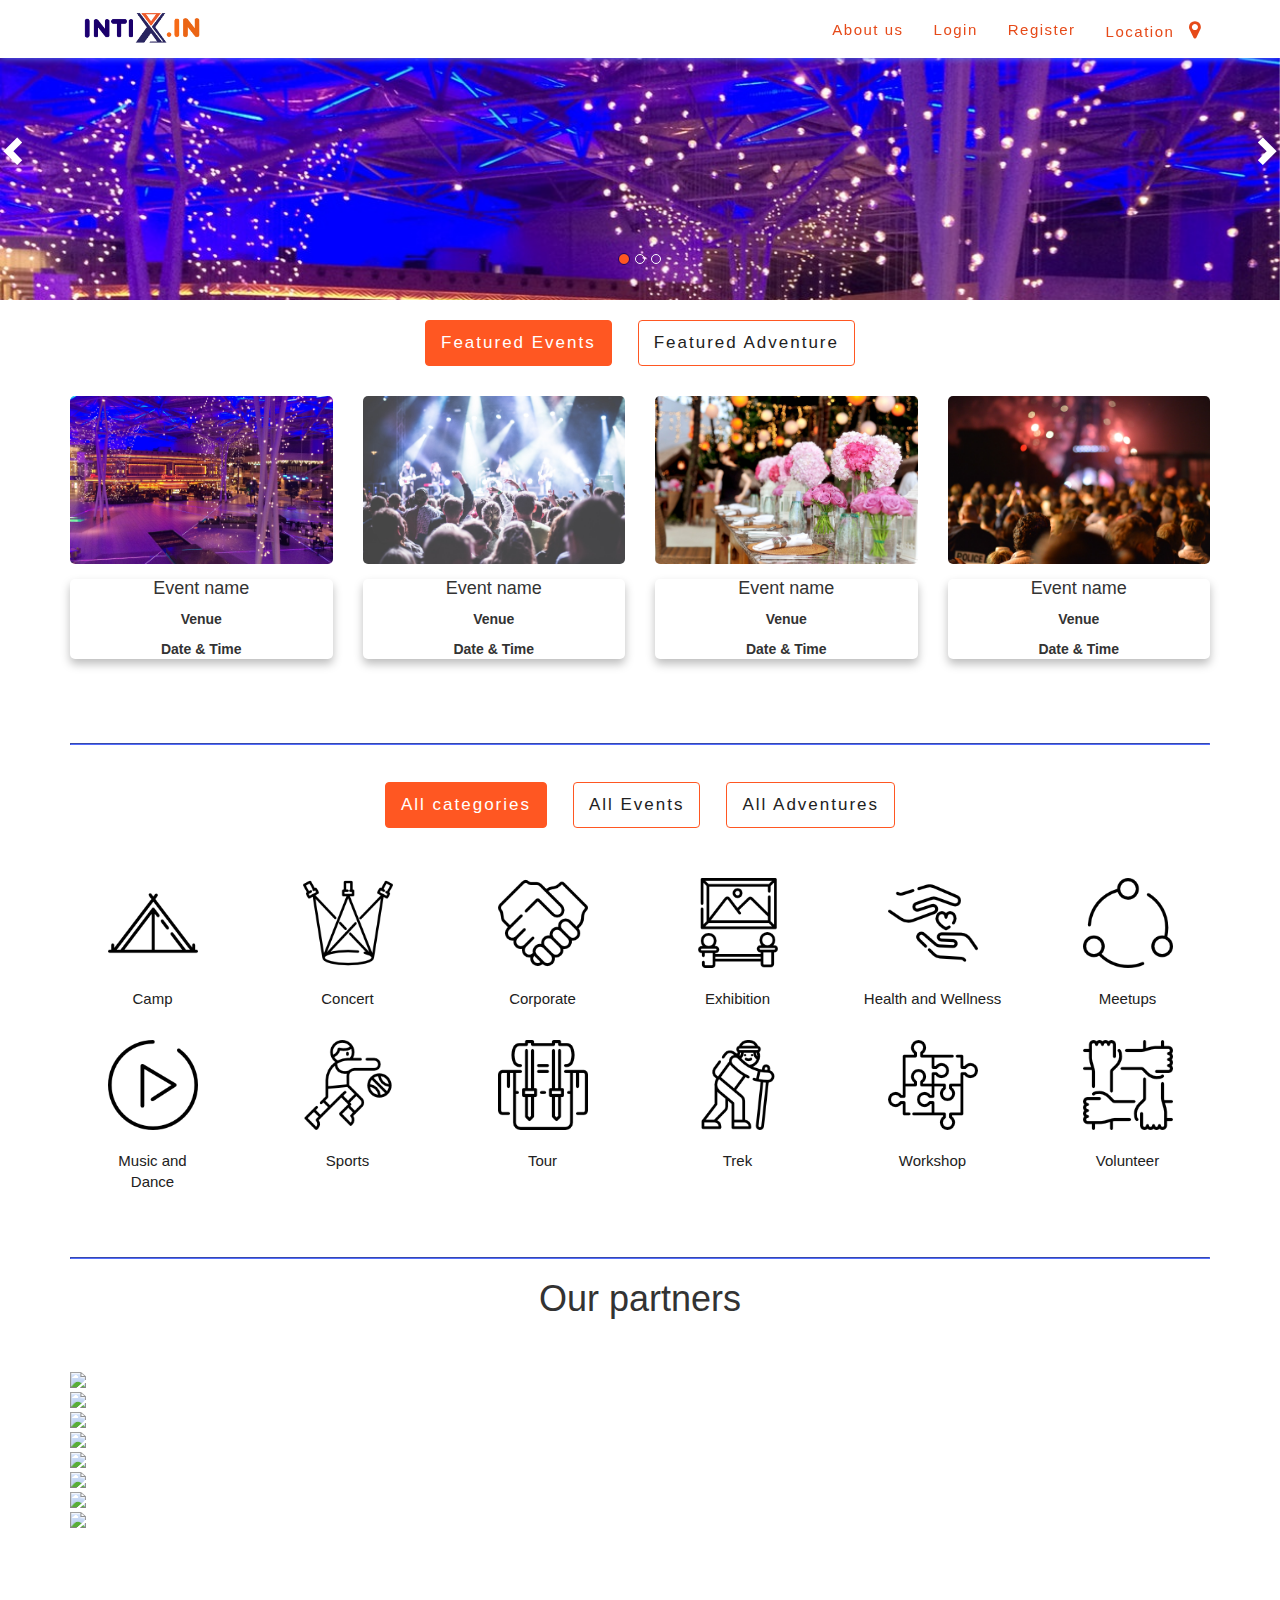
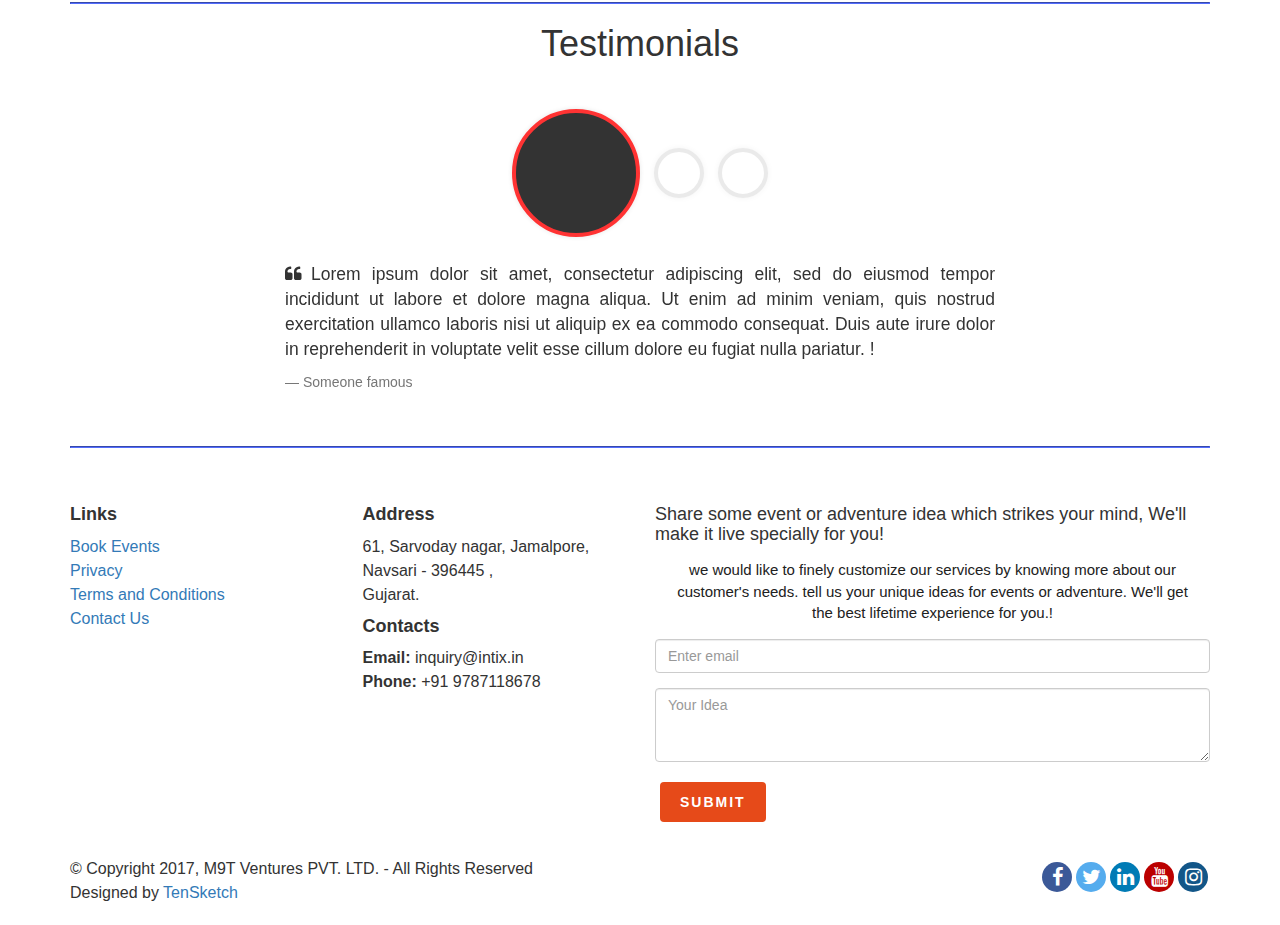
==== commit bbdb540e: "footer" ====
--- a/index.html
+++ b/index.html
@@ -503,7 +503,7 @@
                                 <div class="item active">
                                     <blockquote>
                                         <div class="row">
-                                            <div class="col-sm-8 col-sm-offset-2">
+                                            <div class="col-sm-8 col-sm-offset-2"> 
 
                                                 <p>Lorem ipsum dolor sit amet, consectetur adipiscing elit, sed do eiusmod tempor incididunt ut labore et dolore magna aliqua. Ut enim ad minim veniam, quis nostrud exercitation ullamco laboris nisi ut aliquip ex ea commodo consequat. Duis aute irure dolor in reprehenderit in voluptate velit esse cillum dolore eu fugiat nulla pariatur. !</p>
                                                 <small>Someone famous</small>
@@ -595,7 +595,7 @@
                     <div class="col-sm-12 col-md-6 col-lg-6 col-xs-12">
                         <div class="copyright">
                             <p> © Copyright 2017, M9T Ventures PVT. LTD. - All Rights Reserved <br> 
-                                Designed by <a href="http://www.tensketch.com/" target="_blank">TenSketch</a>&nbsp;<span style="color: #FF5722">|</span>&nbsp;Developed by <a href="http://www.spyvebsolutions.com/" target="_blank">Spyveb Solutions</a></p>
+                                Designed by <a href="http://www.tensketch.com/" target="_blank">TenSketch</a></p>
                         </div>
                     </div>
                     <div class="col-sm-12 col-md-6 col-lg-6 col-xs-12">
